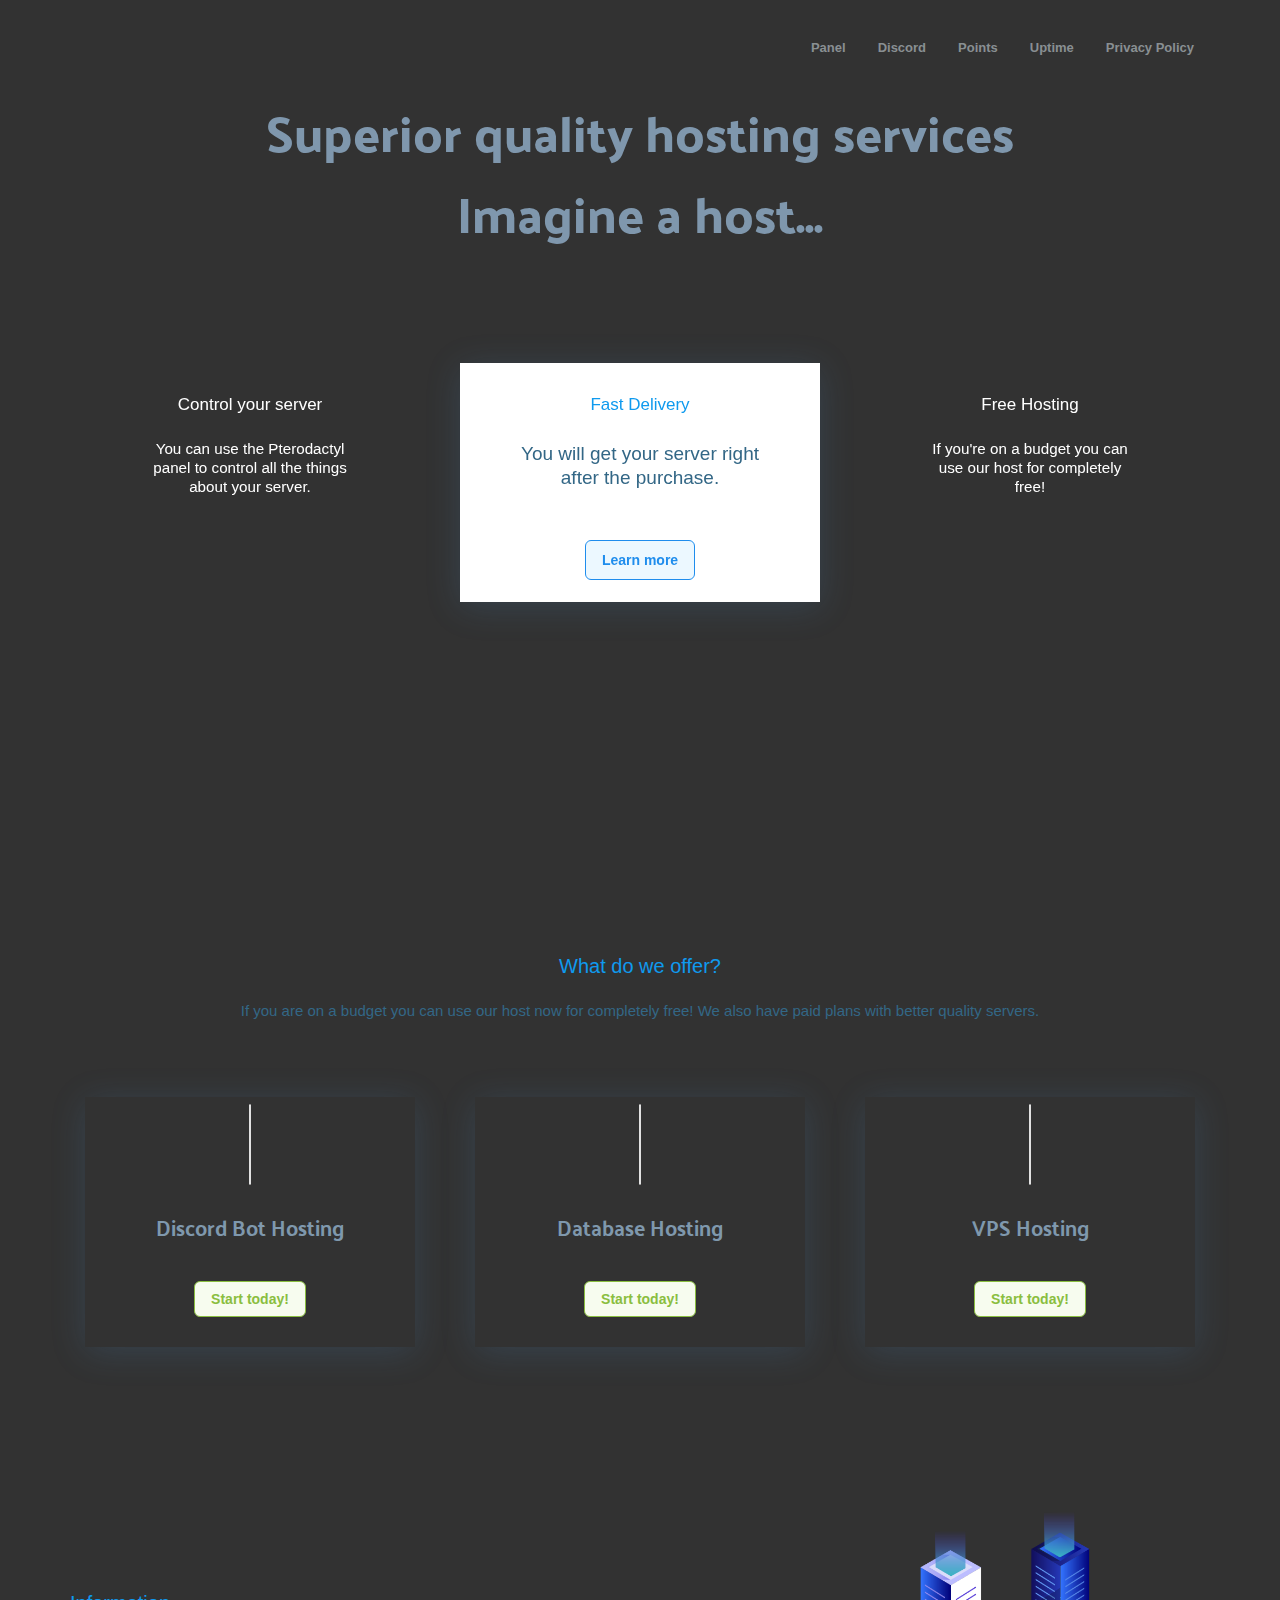
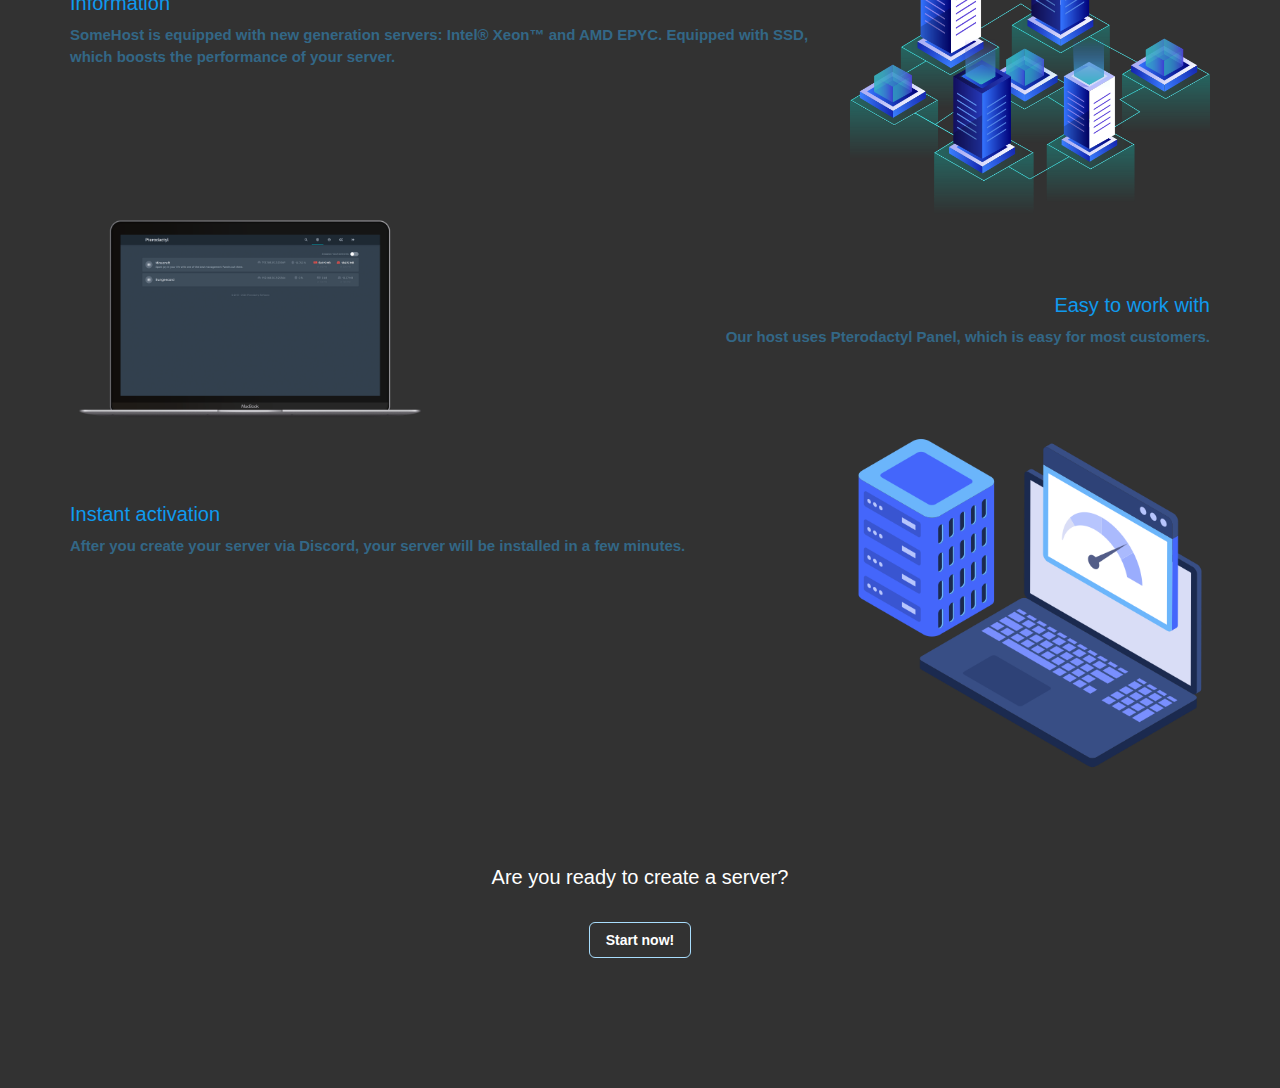
==== index.html @ 73f35dbb "Update index.html" ====
<!doctype html>
<html>
<head>
<meta charset="UTF-8">
<meta name="viewport" content="width=device-width, initial-scale=1,maximum-scale=1, user-scalable=no">


<head>
    <meta name="twitter:card" content="summary">
    <meta name="twitter:title" content="SomeHost">
    <meta name="twitter:description" content="Free and paid hosting">
    <meta name="twitter:site" content="https://somehost.xyz/">
    <meta name="theme-color" content="#f7c38e">
    <meta name="keywords" content="Development, javascript, python, host, hosting, free hosting, free host">
    <meta name="robots" content="index, nofollow">
    <meta name="language" content="EN">

    <script async src="https://arc.io/widget.min.js#3HrW3Nu3"></script>
    <link rel="shortcut icon" href="/images/logo.png">
</head>


<title>SomeHost.XYZ</title>
<link rel="stylesheet" type="text/css" href="css/bootstrap.min.css">
<link rel="stylesheet" type="text/css" href="css/font-awesome.min.css">
<link rel="stylesheet" type="text/css" href="css/style.css">
<meta property="og:type" content="Website"/>

<script src="https://code.jquery.com/jquery-1.11.2.min.js"></script>
<script src="js/bootstrap.min.js"></script>

<script src="js/bootstrap.min.js"></script>
<script>$(document).ready(function(){$("#myModal").modal('show');});</script>

</head>

<nav id="mainNav" class="navbar navbar-default navbar-full">
    <div class="container container-nav">
        <div class="navbar-header">
            <button aria-expanded="false" type="button" class="navbar-toggle collapsed" data-toggle="collapse" data-target="#bs">
                
                <span class="icon-bar"></span>
                <span class="icon-bar"></span>
            </button>
            <a class="navbar-brand page-scroll" href="index.html"><font color="#2B547E"></a></font>
        </div>
        <div style="height: 1px;" role="main" aria-expanded="false" class="navbar-collapse collapse" id="bs">
            <ul class="nav navbar-nav navbar-right">
                </li>
                <li><a href="https://panel.somehost.xyz/"target="_blank"><b>Panel</a></li></b>
                <li><a href="https://discord.com/invite/AMUXzVMdnu"target="_blank"><b>Discord</a> </li></b>
                <li><a href="https://points.somehost.xyz/"target="_blank"><b>Points</a></li></b>
                <li><a href="https://stats.uptimerobot.com/MW4OOS539g/"target="_blank"><b>Uptime</a></li></b>
                <li><a href="https://somehost.xyz/privacy-policy"target="_blank"><b>Privacy Policy</a></li></b>
            </ul>
        </div>
    </div>
</nav>
<div id="mainNav" class="container-fluid">
    <div class="container">
        <div class="row">
            <div class="col-md-12 text-center">
                <div class="big-title">Superior quality hosting services</div>
                <div class="big-title">Imagine a host...</div>
                <div></div>
                <div class="domain-search-holder">
                </div>
                <div class="animation">
                </div>
            </div>
        </div>
    </div>
</div>
<div id="features" class="container-fluid">
    <div class="container">
        <div class="row">
            <div class="col-md-12">
            </div>
        </div>
        <div class="row">
            <div class="col-md-4">
                <div class="feature-box">
                    <div class="box-bg"></div>
                    <div class="feature-icon"><i class="hsto hsto-cloud-computing"></i></div>
                    <div class="feature-title">Control your server</div>
                    <div class="feature-details">You can use the Pterodactyl panel to control all the things about your server.</div>
                    <div class="feature-button">
                        <a class="all-feature-button" href="#info">Learn more</a>
                    </div>
                </div>
            </div>
            <div class="col-md-4">
                <div class="feature-box active">
                    <div class="box-bg"></div>
                    <div class="feature-icon"><i class="hsto hsto-mouse"></i></div>
                    <div class="feature-title">Fast Delivery</div>
                    <div class="feature-details">You will get your server right after the purchase.</div>
                    <div class="feature-button">
                        <a class="all-feature-button" href="#info">Learn more</a>
                    </div>
                </div>
            </div>
            <div class="col-md-4">
                <div class="feature-box">
                    <div class="box-bg"></div>
                    <div class="feature-icon"><i class="hsto hsto-worldwide"></i></div>
                    <div class="feature-title">Free Hosting</div>
                    <div class="feature-details">If you're on a budget you can use our host for completely free!</div>
                    <div class="feature-button">
                        <a class="all-feature-button" href="#info">Learn more</a>
                    </div>
                </div>
            </div>
        </div>
    </div>
</div>
<div id="pricing" class="container-fluid">
    <div class="container">
        <div class="row">
            <div class="col-md-12">
                <div class="row-title">What do we offer?</div>
                <div class="row-subtitle">If you are on a budget you can use our host now for completely free! We also have paid plans with better quality servers.</div>
            </div>
        </div>
        <div class="row">
            <div class="col-sm-6 col-md-4">
                <div class="pricing-box green-after">
                    <div class="pricing-icon green-color"><i class="hsto hsto-technology"></i></div>
                    <div class="pricing-title">Discord Bot Hosting</div>
                    <div class="pricing-details">
                    </div>
                    <div class="pricing-amount">
                    </div>
                    <div class="pricing-button"><a href="https://discord.com/invite/AMUXzVMdnu" class="green-button">Start today!</a></div>
                </div>
            </div>
            <div class="col-sm-6 col-md-4">
                <div class="pricing-box pink-after">
                    <div class="pricing-icon pink-color"><i class="hsto hsto-cloud"></i></div>
                    <div class="pricing-title">Database Hosting</div>
                    <div class="pricing-details">
                    </div>
                    <div class="pricing-amount">
                    </div>
                    <div class="pricing-button"><a href="https://discord.com/invite/AMUXzVMdnu" class="green-button">Start today!</a></div>
                </div>
            </div>
            <div class="col-sm-12 col-md-4">
                <div class="pricing-box purple-after">
                    <div class="pricing-icon purple-color"><i class="hsto hsto-technology"></i></div>
                    <div class="pricing-title">VPS Hosting</div>
                    <div class="pricing-details">
                    </div>
                    <div class="pricing-amount">
                    </div>
                    <div class="pricing-button"><a href="https://billing.somehost.xyz/index.php?rp=/store/vps" class="green-button">Start today!</a></div>
                </div>
            </div>
        </div>
    </div>
</div>
<div id="info" class="container-fluid">
    <div class="container">
        <div class="row rtl-cols">
            <div class="col-sm-4 col-md-4 info-img-holder">
                <img class="info-img" src="images/server1.png" alt="info"/>
            </div>
            <div class="col-sm-8 col-md-8 info-text-holder">
                <b><h3>Information</h3>
                <p>SomeHost is equipped with new generation servers: Intel® Xeon™ and AMD EPYC. Equipped with SSD, which boosts the performance of your server.</p></b>
            </div>
        </div>
        <div class="row">
            <div class="col-sm-4 col-md-4 info-img-holder">
                <img class="info-img" src="images/pterodactyl.png" alt="info"/>
            </div>
            <div class="col-sm-8 col-md-8 info-text-holder text-right">
                <b><h3>Easy to work with</h3>
                <p>Our host uses Pterodactyl Panel, which is easy for most customers.</p></b>
            </div>
        </div>
        <div class="row rtl-cols">
            <div class="col-sm-4 col-md-4 info-img-holder">
                <img class="info-img" src="images/server2.png" alt="info"/>
            </div>
            <div class="col-sm-8 col-md-8 info-text-holder">
                <b><h3>Instant activation</h3>
                <p>After you create your server via Discord, your server will be installed in a few minutes.</p></b>
            </div>
        </div>
</div><br>

<div id="more-info" class="container-fluid">
    <div class="container">
        <div class="row">
            <div class="col-md-12">
                <div class="row-title">Are you ready to create a server?</div>
            </div>
        </div>
        <div class="row">
            <div class="col-md-12">
                <a href="https://discord.com/invite/AMUXzVMdnu" class="get-started-button">Start now!</a>
            </div>
        </div>
    </div>
</div>
<script src="js/jquery.min.js"></script>
<script src="js/jquery-migrate.min.js"></script>
<script src="js/bootstrap.min.js"></script>
<script src="js/createjs.min.js"></script>
<script src="js/handanimation.js"></script>
<script src="js/animation-start.js"></script>
<script src="js/main.js"></script>
</body>
</html>
---- css/style.css ----
/*------------------------------------------------------------------
 * Theme Name: Hostio Responsive Template
 * Theme URI: http://www.brandio.io/envato/hostio
 * Author: Brandio
 * Author URI: http://www.brandio.io/
 * Description: A Bootstrap Responsive HTML5 Template
 * Version: 1.0
 * Licensed under MIT (https://github.com/twbs/bootstrap/blob/master/LICENSE)
 * Bootstrap v3.3.6 (http://getbootstrap.com)
 * Copyright 2016 Brandio.
 -------------------------------------------------------------------*/

/*------------------------------------------------------------------
[Table of contents]

1. General Styles.
2. Header Section Styles.
3. Top Content Section Styles.
4. Features Section Styles.
5. Pricing Section Styles.
6. Info Section Styles.
7. More Info Section Styles.
8. More Features Section Styles.
9. Testimonials Section Styles.
10. Get Started Section Styles.
11. Footer Section Styles.
12. Inner Pages Styles.
13. Responsive Styles.
-------------------------------------------------------------------*/

@charset "UTF-8";
@import 'https://fonts.googleapis.com/css?family=Palanquin+Dark:400,500';
@import url("../fonts/montserrat/font.css");
@import url("../fonts/hostio.css");

/*------------------------------------------------------------------
	1. General Styles
-------------------------------------------------------------------*/
*,body{
    transition: all 0.3s ease 0.0s;
    font-family: 'Montserrat-Regular', sans-serif;
    -webkit-font-smoothing: antialiased;
    text-rendering: optimizeLegibility;
    -moz-osx-font-smoothing: grayscale;
}
.rtl-cols div[class^="col-"] {
    float: right;
}
.blue-button{
    padding: 9px 16px;
    font-size: 14px;
    font-weight: bold;
    text-decoration:none;
    border-radius: 6px;
    background-color: #000000;
    color: #1f8ded;
    border:1px solid #1f8ded;
}
.blue-button:hover,.blue-button:focus{
    color: #ffffff;
    background-color: #1f8ded;
    text-decoration:none;
}
.green-button{
    padding: 7px 16px;
    font-size: 14px;
    font-weight: bold;
    text-decoration:none;
    border-radius: 6px;
    background-color: #f7fcef;
    color: #8abe40;
    border:1px solid #8abe40;
    display: inline-block;
}
.green-button:hover,.green-button:focus{
    color: #ffffff;
    background-color: #8abe40;
    text-decoration:none;
}
.pink-button{
    padding: 7px 16px;
    font-size: 14px;
    font-weight: bold;
    text-decoration:none;
    border-radius: 6px;
    background-color: #fcf1fc;
    color: #e875c6;
    border:1px solid #e875c6;
    display: inline-block;
}
.pink-button:hover,.pink-button:focus{
    color: #ffffff;
    background-color: #e875c6;
    text-decoration:none;
}
.purple-button{
    padding: 7px 16px;
    font-size: 14px;
    font-weight: bold;
    text-decoration:none;
    border-radius: 6px;
    background-color: #f5ecff;
    color: #7774e7;
    border:1px solid #7774e7;
    display: inline-block;
}
.purple-button:hover,.purple-button:focus{
    color: #ffffff;
    background-color: #7774e7;
    text-decoration:none;
}
.blue-color{
    color: #1f8ded;
}
.green-color{
    color: #9ce337;
}
.pink-color{
    color: #e875c6;
}
.purple-color{
    color: #7774e7;
}
.blue-border{
    border-color: #1f8ded;
}
.green-border{
    border-color: #9ce337;
}
.pink-border{
    border-color: #e875c6;
}
.purple-border{
    border-color: #7774e7;
}
.blue-bg{
    background-color: #1f8ded;
}
.green-bg{
    background-color: #9ce337;
}
.pink-bg{
    background-color: #e875c6;
}
.purple-bg{
    background-color: #7774e7;
}

/* centered columns styles */
.row-centered {
    text-align:center;
}
.col-centered {
    display:inline-block;
    float:none;
    /* reset the text-align */
    text-align:left;
    /* inline-block space fix */
    margin-right:-4px;
}
/*------------------------------------------------------------------
	2. Header Section Styles
-------------------------------------------------------------------*/
.logo{
    width: 98px;
    margin-top: 12px
}
#mainNav{
    background-color: #323232;
}
.navbar{
    border: 0;
    border-radius: 0;
    margin-bottom: 0;
}

.navbar-default .navbar-nav>li>a {
    color: #898f92;
    font-size: 13px;
    font-family: 'Montserrat-Regular', sans-serif;
    position: relative;
    padding: 38px 16px;
}

.navbar-default .navbar-nav>li>a:hover,.navbar-default .navbar-nav>li>a:focus {
    color: #1f8ded;
}
.navbar-default .navbar-nav > .active > a, .navbar-default .navbar-nav > .active > a:focus, .navbar-default .navbar-nav > .active > a:hover{
    color: #1f8ded;
    background-color: transparent;
}
.navbar-default .navbar-nav>li>a.chat-button{
    padding: 6px 12px;
    background-color: 323232;
    border-radius: 6px;
    color: #1f8ded;
    opacity: 1;
    margin-top: 31px;
    margin-bottom: 13px;
    margin-left: 15px;
    border:1px solid #1f8ded;
    font-weight: bold;
}

.navbar-default .navbar-nav>li>a.chat-button:hover,.navbar-default .navbar-nav>li>a.chat-button:focus{
    color: #323232;
    background-color: #1f8ded;
}
@media (min-width: 768px){
    .navbar-nav>li>a {
        padding-top: 20px;
        padding-bottom: 20px;
    }
}

.navbar-brand {
    height: 90px;
    padding: 20px 15px;
}

.navbar-default .navbar-toggle{
    border: 0px;
}

.navbar-default .navbar-toggle .icon-bar{
    background-color: #1f8ded;
}

.navbar-default .navbar-toggle:focus, .navbar-default .navbar-toggle:hover{
    background-color: transparent;
    opacity: 0.7;
}

.navbar-toggle{
    margin-top: 17px;
}

.navbar-right .dropdown-menu {
    left: 0;
    right: auto;
}

.dropdown {
    position: relative;
    display: inline-block;
}

.dropdown-menu {
    display: none;
    position: absolute;
    background-color: #ffffff;
    min-width: 160px;
    box-shadow: 0px 0px 7px 0px rgba(0,0,0,0.13);
    border: 0;
    top: 70px;
    padding-top: 10px;
    padding-bottom: 10px;
}
.dropdown-menu > li > a{
    color: #898f92;
    font-family: 'Montserrat-Light', sans-serif;
    font-size: 12px;
    text-decoration: none;
    display: block;
    padding-top: 5px;
    padding-bottom: 5px;
}
.dropdown-menu > li > a:focus, .dropdown-menu > li > a:hover{
    color: #5bacdc;
    background-color: #f9fdff;
}
.dropdown:hover .dropdown-menu {
    display: block;
}
/*------------------------------------------------------------------
	3. Top Content Section Styles
-------------------------------------------------------------------*/
#top-content{
    padding-top: 115px;
    background-image: url('../images/top-bg.png');
    background-repeat: repeat;
    background-size: 15px 15px;
}
.big-title{
    font-family: 'Palanquin Dark', sans-serif;
    font-weight: 500;
    font-size: 50px;
    color: #7f97ad;
    margin-bottom: 10px;
}
.sub-title {
    font-size: 18px;
    color: #8094a1;
    font-family: 'Montserrat-Light', sans-serif;
}
.domain-search-holder{
    margin-top: 30px;
}
.domain-search-holder input[type="text"]{
    border-radius: 0;
    border-top-left-radius: 8px;
    border-bottom-left-radius: 8px;
    border: 1px solid #c9dff3;
    padding: 20px 25px;
    font-size: 15px;
    min-width: 300px;
    outline: 0;
}
.domain-search-holder input[type="submit"]{
    border: 0;
    border-radius: 0;
    border-top-right-radius: 8px;
    border-bottom-right-radius: 8px;
    border: 1px solid #1f8ded;
    padding: 20px 25px;
    color: #ffffff;
    background-color: #1f8ded;
    font-size: 15px;
    font-family: 'Montserrat-Bold', sans-serif;
    margin-left: -4px;
    outline: 0;
}
.domain-search-holder input[type="submit"]:hover,.domain-search-holder input[type="submit"]:focus{
    background-color: #0e76d0;
}
.text-search-holder{
    margin-top: 30px;
}
.text-search-holder input[type="text"]{
    border-radius: 0;
    border-top-left-radius: 8px;
    border-bottom-left-radius: 8px;
    border: 1px solid #c9dff3;
    padding: 20px 25px;
    font-size: 15px;
    min-width: 300px;
    outline: 0;
}
.text-search-holder input[type="submit"]{
    border: 0;
    border-radius: 0;
    border-top-right-radius: 8px;
    border-bottom-right-radius: 8px;
    border: 1px solid #1f8ded;
    padding: 20px 25px;
    color: #ffffff;
    background-color: #1f8ded;
    font-size: 15px;
    font-family: 'Montserrat-Bold', sans-serif;
    margin-left: -4px;
    outline: 0;
}
.domain-search-holder input[type="submit"]:hover,.domain-search-holder input[type="submit"]:focus{
    background-color: #0e76d0;
}
.animation{
    position: relative;
    display: inline-block;
    margin-top: 18px;
}
.animation img{
    max-width: 609px;
    width: 100%;
}
.animation ul.icons-list{
    list-style: none;
    padding: 0;
    margin: 0;
    position: absolute;
    top: 0;
    left: 0;
    width: 100%;
    height: 100%;
}
.animation ul.icons-list li{
    position: absolute;
    -webkit-transform: scale(0);
    -moz-transform: scale(0);
    transform: scale(0);
    
    -webkit-animation: zoomin 1.5s cubic-bezier(1, .02, 0, .99) forwards;
    -moz-animation: zoomin 1.5s cubic-bezier(1, .02, 0, .99) forwards;
    animation: zoomin 1.5s cubic-bezier(1, .02, 0, .99) forwards;
}
.animation ul.icons-list li a{
    display: inline-block;
    width: 55px;
    height: 55px;
    background-color: #ffffff;
    border-radius: 200px;
    padding-top: 16px;
}
.animation ul.icons-list li a .fa{
    font-size: 20px;
    color: #1f8ded;
}
.animation ul.icons-list li:nth-child(1){
    left: 0;
    top: 17%;
    -webkit-animation-delay: 1s;
    -moz-animation-delay: 1s;
    animation-delay: 1s;
}
.animation ul.icons-list li:nth-child(2){
    left: 10%;
    top: 42%;
    -webkit-animation-delay: 1.2s;
    -moz-animation-delay: 1.2s;
    animation-delay: 1.2s;
}
.animation ul.icons-list li:nth-child(3){
    left: 23%;
    top: 52%;
    -webkit-animation-delay: 1.4s;
    -moz-animation-delay: 1.4s;
    animation-delay: 1.4s;
}
.animation ul.icons-list li:nth-child(4){
    right: 23%;
    top: 52%;
    -webkit-animation-delay: 1.6s;
    -moz-animation-delay: 1.6s;
    animation-delay: 1.6s;
}
.animation ul.icons-list li:nth-child(5){
    right: 10%;
    top: 42%;
    -webkit-animation-delay: 1.8s;
    -moz-animation-delay: 1.8s;
    animation-delay: 1.8s;
}
.animation ul.icons-list li:nth-child(6){
    right: 0;
    top: 17%;
    -webkit-animation-delay: 2s;
    -moz-animation-delay: 2s;
    animation-delay: 2s;
}
@keyframes zoomin{
    0% {
        -webkit-transform: scale(0) translateY(60px);
        -moz-transform: scale(0) translateY(60px);
        transform: scale(0) translateY(60px);
    }
    100% {
        -webkit-transform: scale(1) translateY(0px);
        -moz-transform: scale(1) translateY(0px);
        transform: scale(1) translateY(0px);
    }
}
.animation ul.icons-list li a:hover{
    background-color: #1f8ded;
}
.animation ul.icons-list li a:hover .fa{
    color: #ffffff;
}
.animation #hand-animation{
    position: absolute;
    bottom: 0;
    left: 50%;
    margin-left: -79px;
    margin-left: -13%;
    width: 26% !important;
    height: inherit !important;
}
/*------------------------------------------------------------------
	4. Features Section Styles
-------------------------------------------------------------------*/
#features{
    background-color: #323232;
    padding-top: 60px;
    padding-bottom: 0px;
    text-align: center;
    max-height: 500px;
    min-height: 500px;
}
#features .row-title{
    color: #ffffff;
    font-size: 20px;
    font-family: 'Montserrat-SemiBold', sans-serif;
    margin-bottom: 20px
}
#features .row-subtitle{
    color: #323232;
    font-size: 15px;
    opacity: 0.9;
    margin-bottom: 60px;
}
.feature-box{
    padding: 30px 50px 0px 50px;
    perspective: 800px;
}

.feature-box .feature-icon{
    font-size: 60px;
    color: #ffffff;
    position: relative;
    z-index: 2;
}
.feature-box .feature-title{
    font-size: 17px;
    font-family: 'Montserrat-SemiBold', sans-serif;
    color: #ffffff;
    margin-bottom: 15px;
    position: relative;
    z-index: 2;
}
.feature-box .feature-details{
    font-size: 19px;
    line-height: 24px;
    color: #ffffff;
    position: relative;
    margin-bottom: 20px;
    z-index: 2;
    -webkit-transform: scale(0.8);
    -moz-transform: scale(0.8);
    transform: scale(0.8);
}
.feature-box .feature-button{
    position: relative;
    margin-bottom: 0px;
    overflow: hidden;
    height: 50px;
    z-index: 2;
    padding-top: 10px;
    opacity: 0;
}
.feature-box .feature-button a{
    padding: 9px 16px;
    background-color: #ecf8ff;
    border-radius: 6px;
    color: #1f8ded;
    opacity: 1;
    border:1px solid #1f8ded;
    font-weight: bold;
    text-decoration:none;
    display: inline-block;
}
.feature-box .feature-button a:hover,.feature-box .feature-button a:focus{
    color: #ffffff;
    background-color: #1f8ded;
}
.feature-box .box-bg{
    position: absolute;
    width: 100%;
    height: 110%;
    left: 0;
    top: 0;
    background-color: #ffffff;
    -webkit-box-shadow: 0px 5px 33px 0px rgba(82, 156, 219,0.17); 
    -moz-box-shadow: 0px 5px 33px 0px rgba(82, 156, 219,0.17); 
    box-shadow: 0px 5px 33px 0px rgba(82, 156, 219,0.17);
    z-index: 1;
    opacity: 0;
    transform: scale(0.9) rotateX(30deg);
}
.feature-box.active .box-bg{
    opacity: 1;
    transform: scale(1);
}
.feature-box.active .feature-icon .hsto{
    font-size: 60px;
    color: #0f9aee;
}
.feature-box.active .feature-icon .fa{
    font-size: 60px;
    color: #0f9aee;
}
.feature-box.active .feature-title {
    font-size: 17px;
    font-family: 'Montserrat-SemiBold', sans-serif;
    color: #0f9aee;
    margin-bottom: 25px;
}
.feature-box.active .feature-details{
    font-family: 'Montserrat-Light', sans-serif;
    font-size: 19px;
    color: #336786;
    margin-bottom: 40px;
    -webkit-transform: scale(1);
    -moz-transform: scale(1);
    transform: scale(1);
}
.feature-box.active .feature-button{
    height: 50px;
    opacity: 1;
}
/*------------------------------------------------------------------
	5. Pricing Section Styles
-------------------------------------------------------------------*/
#pricing{
    text-align: center;
    background-color: #323232;
    padding-top: 150px;
    padding-bottom: 80px;
}
#pricing .row-title {
    color: #0f9aee;
    font-size: 20px;
    font-family: 'Montserrat-SemiBold', sans-serif;
    margin-bottom: 20px;
}
#pricing .row-subtitle {
    color: #336786;
    font-size: 15px;
    margin-bottom: 60px;
    font-family: 'Montserrat-Light', sans-serif;
}
.pricing-box{
    padding: 30px;
    -webkit-box-shadow: 0px 5px 33px 0px rgba(82, 156, 219,0.17); 
    -moz-box-shadow: 0px 5px 33px 0px rgba(82, 156, 219,0.17); 
    box-shadow: 0px 5px 33px 0px rgba(82, 156, 219,0.17);
    margin: 15px;
    position: relative;
    text-align: center;
}
.pricing-box:hover{
    -webkit-transform: scale(1.05);
    -moz-transform: scale(1.05);
    transform: scale(1.05);
}
.pricing-box:after{
    content: "";
    position: absolute;
    width: 100%;
    height: 4px;
    left: 0;
    bottom: 0;
    -webkit-transform-origin: center;
    -moz-transform-origin: center;
    transform-origin: center;
    -webkit-transform: scale(0,1);
    -moz-transform: scale(0,1);
    transform: scale(0,1);
    transition: all 0.3s ease 0.0s;
}
.pricing-box:hover:after{
    -webkit-transform: scale(1,1);
    -moz-transform: scale(1,1);
    transform: scale(1,1);
    transition: all 0.3s ease 0.0s;
}
.pricing-box.green-after:after{
    background-color: #9ce337;
}
.pricing-box.pink-after:after{
    background-color: #e875c6;
}
.pricing-box.purple-after:after{
    background-color: #7774e7;
}

.pricing-box .pricing-icon{
    margin-bottom: 20px;
}
.pricing-box .pricing-icon .hsto,
.pricing-box .pricing-icon .fa{
    font-size: 45px;
    border: 1px solid #e1e1e1;
    width: 100px;
    height: 100px;
    border-radius: 50px;
    padding-top: 28px;
}
.pricing-box .pricing-title{
    font-family: 'Palanquin Dark', sans-serif;
    font-weight: 400;
    font-size: 21px;
    color: #7f98ad;
    margin-bottom: 10px;
}
.pricing-box .pricing-details{
    margin-bottom: 30px;
}
.pricing-box .pricing-details ul{
    list-style: none;
    padding: 0;
    margin: 0;
}
.pricing-box .pricing-details ul li{
    font-family: 'Montserrat-Light', sans-serif;
    font-size: 15px;
    color: #889eab;
}
.pricing-box .pricing-amount{
    font-family: 'Montserrat-Light', sans-serif;
    font-size: 15px;
    color: #889eab;
    margin-bottom: 40px;
}
.pricing-box .pricing-amount .price{
    font-family: 'Montserrat-Bold', sans-serif;
    font-weight: bold;
    font-size: 21px;
    color: #7f98ad;
}

.pricing-box.best-seller:before{
    position: absolute;
    content: "";
    background-color: #ecc115;
    width: 8px;
    height: 26px;
    z-index: 999;
    top: 19px;
    right: -8px;
    -webkit-transform: skewY(10deg);
    -moz-transform: skewY(10deg);
    transform: skewY(10deg);
}
.pricing-box.best-seller .pricing-icon:after{
    position: absolute;
    content: "";
    background-color: #ffcc00;
    width: 78px;
    height: 26px;
    z-index: 1000;
    right: 0;
    top: 20px;
    -webkit-transform: skewX(30deg);
    -moz-transform: skewX(30deg);
    transform: skewX(30deg);
}
.pricing-box.best-seller .pricing-icon:before{
    position: absolute;
    content: "";
    background-color: #ffcc00;
    width: 78px;
    height: 26px;
    z-index: 1000;
    right: 0;
    top: 20px;
    -webkit-transform: skewX(-30deg);
    -moz-transform: skewX(-30deg);
    transform: skewX(-30deg);
}
.pricing-box.best-seller .pricing-title:before{
    position: absolute;
    content: "";
    background-color: #ffcc00;
    width: 30px;
    height: 26px;
    z-index: 1000;
    right: -8px;
    top: 20px;
}
.pricing-box.best-seller .pricing-title:after{
    position: absolute;
    content: "Best Seller";
    color: #ffffff;
    z-index: 1001;
    top: 24px;
    right: 3px;
    font-size: 12px;
    font-family: 'Montserrat-Bold', sans-serif;
}
/*------------------------------------------------------------------
	6. Info Section Styles
-------------------------------------------------------------------*/
#info{
    background-color: #323232;
    padding-top: 70px;
    padding-bottom: 70px;
}
#info h3 {
    color: #0f9aee;
    font-size: 20px;
    font-family: 'Montserrat-SemiBold', sans-serif;
    margin-top: 80px;
}
#info p {
    color: #336786;
    font-size: 15px;
    font-family: 'Montserrat-Light', sans-serif;
}
#info .info-img{
    width: 100%;
    max-width: 372px;
}
/*------------------------------------------------------------------
	7. More Info Section Styles
-------------------------------------------------------------------*/
#more-info{
    background-color: #323232;
    text-align: center;
    padding-top: 60px;
    padding-bottom: 60px;
    background-image: url("../images/blue-bg.png");
    background-size: 126px 21px;
}
#more-info .row-title {
    color: #ffffff;
    font-size: 20px;
    font-family: 'Montserrat-SemiBold', sans-serif;
    margin-bottom: 30px;
}
#more-info .row-subtitle {
    color: #dbeef9;
    font-size: 16px;
    margin-bottom: 45px;
    font-family: 'Montserrat-Light', sans-serif;
}

#more-info .get-started-button{
    padding: 7px 16px;
    font-size: 14px;
    font-weight: bold;
    text-decoration:none;
    border-radius: 6px;
    color: #ffffff;
    border:1px solid #a8ddfd;
    display: inline-block;
    background-color: transparent;
}
#more-info .get-started-button:hover,#more-info .get-started-button:focus{
    color: #0f91dd;
    background-color: #ffffff;
    text-decoration:none;
}

/*------------------------------------------------------------------
	8. More Features Section Styles
-------------------------------------------------------------------*/
#more-features{
    background-color: #465762;
    padding-top: 60px;
    padding-bottom: 60px;
    text-align: center;
}
#more-features .row-title {
    color: #ffffff;
    font-size: 20px;
    font-family: 'Montserrat-SemiBold', sans-serif;
    margin-bottom: 20px;
}
#more-features .row-subtitle {
    color: #ffffff;
    font-size: 15px;
    margin-bottom: 60px;
    font-family: 'Montserrat-Light', sans-serif;
}
#more-features .mfeature-box{
    
}
#more-features .mfeature-box .mfeature-icon{
    margin-bottom: 10px;
    position: relative;
}
#more-features .mfeature-box .mfeature-icon .hsto {
    color: #ffffff;
    font-size: 70px;
}
#more-features .mfeature-box .mfeature-icon .fa{
    color: #ffffff;
    font-size:50px;
}
#more-features .mfeature-box .mfeature-icon .icon-bg{
    position: absolute;
    left:0;
    top:0;
    width: 100%;
    height: 100%;
    padding-top: 15px;
}
#more-features .mfeature-box .mfeature-icon .icon-bg img{
    width: 162px;
    opacity: 0.04;
}
#more-features .mfeature-box .mfeature-title {
    font-family: 'Montserrat-SemiBold', sans-serif;
    font-size: 17px;
    color: #ffffff;
    margin-bottom: 10px;
}
#more-features .mfeature-box .mfeature-details {
    font-size: 15px;
    color: #ffffff;
    opacity: 0.8;
    font-family: 'Montserrat-Light', sans-serif;
}
/*------------------------------------------------------------------
	9. Testimonials Section Styles
-------------------------------------------------------------------*/
#testimonials{
    background-color: #f5f8fa;
    padding-top: 60px;
    padding-bottom: 60px;
    text-align: center;
}
#testimonials .row-title {
    color: #0f9aee;
    font-size: 20px;
    font-family: 'Montserrat-SemiBold', sans-serif;
    margin-bottom: 20px;
}
#testimonials .row-subtitle{
    color: #336786;
    font-size: 15px;
    margin-bottom: 60px;
    font-family: 'Montserrat-Light', sans-serif;
}
#testimonials div[class^="col-"]{
    display:inline-block;
    float:none;
    /* reset the text-align */
    text-align:center;
    /* inline-block space fix */
    margin-right:-4px;
}
.testimonial-box{
    -webkit-box-shadow: 0px 5px 33px 0px rgba(82, 156, 219,0.17); 
    -moz-box-shadow: 0px 5px 33px 0px rgba(82, 156, 219,0.17); 
    box-shadow: 0px 5px 33px 0px rgba(82, 156, 219,0.17);
    padding: 30px;
    margin-top: 80px;
    position: relative;
    background-color: #ffffff;
}
.testimonial-box:hover{
    transform: scale(1.05);
}
.testimonial-box .testimonial-image{
    position: absolute;
    width: 100%;
    left: 0;
    top: -55px;
}
.testimonial-box .testimonial-image img{
    width: 86px;
    border-radius: 100px;
}
.testimonial-box .testimonial-title{
    font-size: 15px; 
    color: #283e4f;
    margin-top: 20px;
    margin-bottom: 8px;
}
.testimonial-box .testimonial-details {
    color: #616b71;
    font-size: 15px;
    font-family: 'Montserrat-Light', sans-serif;
    margin-bottom: 30px;
}
.testimonial-box .testimonial-info{
    color: #616b71;
    font-size: 12px;
    font-family: 'Montserrat-Light', sans-serif;
}
.testimonial-box .testimonial-info .name{
    font-weight: bold;
    color: #0f9aee;
}
/*------------------------------------------------------------------
	10. Get Started Section Styles
-------------------------------------------------------------------*/
#get-started{
    background-color: #e9f2f6;
    padding-top: 60px;
    padding-bottom: 60px;
    text-align: center;
}
#get-started .text{
    display: inline-block;
    color: #4d7384;
    font-size: 22px;
    margin-right: 20px;
}
#get-started .gstart{
    padding: 10px 20px;
    font-size: 15px;
    font-weight: bold;
    text-decoration:none;
    border-radius: 6px;
    background-color: #1f8ded;
    color: #ffffff;
}
#get-started .gstart:hover,#get-started .gstart:focus{
    color: #ffffff;
    background-color: #1274c9;
    text-decoration:none;
}
/*------------------------------------------------------------------
	11. Footer Section Styles
-------------------------------------------------------------------*/
#footer{
    background-color: #ffffff;
    padding-top: 60px;
    padding-bottom: 80px;
}
#footer .logo-mini{
    width: 24px;
}
#footer h4 {
    font-size: 14px;
    color: #798093;
    margin: 0;
    margin-bottom: 10px;
    font-family: 'Montserrat-SemiBold', sans-serif;
    font-weight: 400;
}
#footer ul.footer-menu{
    list-style: none;
    padding: 0;
    margin: 0;
}
#footer ul.footer-menu li a{
    color: #8dadc1;
    font-size: 13px;
}
#footer ul.footer-menu li a:hover,
#footer ul.footer-menu li a:focus,
#footer ul.footer-menu li.active a{
    color: #0f9aee;
    text-decoration: none;
}
#footer p{
    color: #8dadc1;
    font-family: 'Montserrat-Light', sans-serif;
    font-size: 13px;
}
#footer .phone{
    color: #0f9aee;
    font-family: 'Montserrat-Bold', sans-serif;
    font-size: 14px;
    margin-bottom: 10px;
}
#footer .phone .fa{
    color: #999da9;
    font-size: 22px;
    width: 20px;
    margin-right: 7px;
    text-align: center;
    vertical-align: middle;
}
#footer .email{
    color: #0f9aee;
    font-family: 'Montserrat-Light', sans-serif;
    font-size: 14px;
    margin-bottom: 13px;
}
#footer .email .fa{
    color: #999da9;
    font-size: 17px;
    width: 20px;
    margin-right: 7px;
    text-align: center;
    vertical-align: middle;
}
#footer .address{
    margin-bottom: 30px;
}
#footer .address div{
    display: inline-block;
    color: #7a8093;
    font-family: 'Montserrat-Light', sans-serif;
    font-size: 14px;
}
#footer .address .fa{
    color: #999da9;
    font-size: 25px;
    width: 20px;
    margin-right: 7px;
    text-align: center;
    vertical-align: top;
}
#footer .social{
    margin-left: 30px;
}
#footer .social a{
    display: inline-block;
    margin-right: 6px;
}
#footer .social a .fa{
    color: #ffffff;
    background-color: #7a8093;
    width: 25px;
    height: 25px;
    font-size: 16px;
    border-radius: 50px;
    text-align: center;
    padding-top: 4px;
}
#footer .social a:hover .fa-twitter,#footer .social a:focus .fa-twitter{
    background-color: #55acee;
}
#footer .social a:hover .fa-facebook,#footer .social a:focus .fa-facebook{
    background-color: #3b5998;
}
#footer .social a:hover .fa-instagram,#footer .social a:focus .fa-instagram{
    background-color: #000000;
    /*
    background: #bc1888; 
    background: -moz-linear-gradient(45deg, #f09433 0%, #e6683c 25%, #dc2743 50%, #cc2366 75%, #bc1888 100%); 
    background: -webkit-linear-gradient(45deg, #f09433 0%,#e6683c 25%,#dc2743 50%,#cc2366 75%,#bc1888 100%); 
    background: linear-gradient(45deg, #f09433 0%,#e6683c 25%,#dc2743 50%,#cc2366 75%,#bc1888 100%); 
    filter: progid:DXImageTransform.Microsoft.gradient( startColorstr='#f09433', endColorstr='#bc1888',GradientType=1 );
    */
}

/*------------------------------------------------------------------
	12. Inner Pages Styles
-------------------------------------------------------------------*/
#top-content.inner-page{
    padding-top: 70px;
    padding-bottom: 70px;
}
.page-title{
    font-family: 'Montserrat-Light', sans-serif;
    font-size: 25px;
    color: #3c99ef;
    margin-top: 0px;
    margin-bottom: 13px;
}
.page-subtitle{
    font-size: 15px;
    color: #336786;
}
.page-subtitle a{
    color: #1f8ded;
    text-decoration: none;
    font-family: 'Montserrat-Bold', sans-serif;
}
.page-subtitle a:hover{
    color: #1b6fb9;
}
#brief{
    padding-top: 100px;
    padding-bottom: 100px;
    background-color: #1f8ded;
    text-align: center;
}
#brief .row-title{
    font-family: 'Montserrat-SemiBold', sans-serif;
    font-size: 20px;
    color: #7f98ad;
    margin-bottom: 25px;
}
#brief p{
    font-family: 'Montserrat-Light', sans-serif;
    font-size: 20px;
    color: #fff;
    padding: 5px 100px;
}
#message{
    padding-top: 80px;
    padding-bottom: 80px;
    background-color: #ffffff;
    text-align: center;
}
#message h3{
    font-family: 'Montserrat-SemiBold', sans-serif;
    font-size: 20px;
    color: #0a5b8c;
    margin-bottom: 40px;
}
#message p{
    font-family: 'Montserrat-Light', sans-serif;
    font-size: 15px;
    color: #336786;
    padding-left: 10px;
    padding-right: 10px;
}
#story{
    background-color: #1f8ded;
}
#story .img-col{
    padding-left: 0;
    padding-right: 0;
}
#story .img-col .image-holder{
    background-image: url("../images/working.jpg");
    background-position: center;
    background-size: cover;
    transition: none;
}
#story .txt-col{
    padding: 60px 7% 60px 40px;
}
#story h3{
    font-family: 'Montserrat-SemiBold', sans-serif;
    font-size: 20px;
    color: #ffffff;
    margin-bottom: 30px;
}
#story p{
    font-size: 15px;
    color: #bde0ff;
}

#services{
    background-color: #3a4c5c;
    padding-top: 60px;
    padding-bottom: 60px;
    text-align: center;
}
#services .row-title{
    color: #ffffff;
    font-size: 20px;
    font-family: 'Montserrat-SemiBold', sans-serif;
    margin-bottom: 20px
}
#services .row-subtitle{
    color: #fff;
    font-family: 'Montserrat-Light', sans-serif;
    font-size: 15px;
    margin-bottom: 60px;
}
#services .service-box{
    margin-bottom: 50px;
}
#services .service-box .service-icon{
    margin-bottom: 10px;
    position: relative;
}
#services .service-box .service-icon .hsto{
    color: #ffffff;
    font-size:60px;
}
#services .service-box .service-icon .icon-bg{
    position: absolute;
    left:0;
    top:0;
    width: 100%;
    height: 100%;
    padding-top: 15px;
}
#services .service-box .service-icon .icon-bg img{
    width: 162px;
    opacity: 0.04;
}
#services .service-box .service-title{
    font-family: 'Montserrat-SemiBold', sans-serif;
    font-size: 17px;
    color: #ffffff;
    margin-bottom: 10px;
}
#services .more-details-button{
    margin-top: 10px;
    padding: 7px 16px;
    font-size: 15px;
    font-family: 'Montserrat-SemiBold', sans-serif;
    text-decoration:none;
    border-radius: 6px;
    color: #d6e0ea;
    border:1px solid #5e6e7d;
    display: inline-block;
    background-color: transparent;
}
#services .more-details-button:hover,#services .more-details-button:focus{
    color: #ffffff;
    background-color: #5e6e7d;
    text-decoration:none;
}

#team{
    background-color: #f2f2f2;
    padding-top: 120px;
    padding-bottom: 120px;
    position: relative;
    text-align: center;
}
#team .image-bg{
    position: absolute;
    left: 0;
    top: 0;
    width: 100%;
    height: 100%;
    background-image: url("../images/image_bg.jpg");
    background-size: cover;
    background-position: center;
    opacity: 0.05;
}
#team .row-title{
    color: #0f9aee;
    font-size: 20px;
    font-family: 'Montserrat-SemiBold', sans-serif;
}
#team h3{
    font-family: 'Montserrat-SemiBold', sans-serif;
    font-size: 17px;
    color: #184a6a;
    margin-bottom: 20px;
}
#team p{
    font-size: 15px;
    color: #5a666d;
    margin-bottom: 20px;
}
#team .get-started-button{
    margin-top: 10px;
    padding: 7px 16px;
    font-size: 14px;
    font-family: 'Montserrat-SemiBold', sans-serif;
    text-decoration:none;
    border-radius: 6px;
    color: #1f8ded;
    border:1px solid #1f8ded;
    display: inline-block;
    background-color: #ffffff;
}
#team .get-started-button:hover,#team .get-started-button:focus{
    color: #ffffff;
    background-color: #1f8ded;
    text-decoration:none;
}
#pricing p{
    font-family: 'Montserrat-Light', sans-serif;
    font-size: 20px;
    color: #1f8ded;
    margin-bottom: 60px;
    padding-left: 30px;
    padding-right: 30px;
}
#sub-pricing{
    position: relative;
    padding-top: 80px;
    padding-bottom: 30px;
    background-color: #ffffff;
}
#sub-pricing .hosting-icon{
    position: absolute;
    width: 100%;
    left: 0;
    top: -50px;
    text-align: center;
    z-index: 1000;
}
#sub-pricing .hosting-icon .hsto{
    font-size: 45px;
    border: 1px solid #e1e1e1;
    background-color: #ffffff;
    width: 100px;
    height: 100px;
    border-radius: 50px;
    padding-top: 28px;
}

#sub-pricing .pricing-box{
    padding: 30px 40px;
    -webkit-box-shadow: 0px 5px 33px 0px rgba(170, 170, 170,0.17); 
    -moz-box-shadow: 0px 5px 33px 0px rgba(170, 170, 170,0.17); 
    box-shadow: 0px 5px 33px 0px rgba(170, 170, 170,0.17);
    margin: 15px;
    position: relative;
    text-align: center;
}
#sub-pricing .pricing-box:hover{
    -webkit-transform: scale(1.05);
    -moz-transform: scale(1.05);
    transform: scale(1.05);
}
#sub-pricing .pricing-box:after{
    content: "";
    position: absolute;
    width: 100%;
    height: 5px;
    left: 0;
    bottom: 0;
    -webkit-transform-origin: center;
    -moz-transform-origin: center;
    transform-origin: center;
    -webkit-transform: scale(1,1);
    -moz-transform: scale(1,1);
    transform: scale(1,1);
    transition: all 0.3s ease 0.0s;
}
#sub-pricing .pricing-box:hover:after{
    -webkit-transform: scale(0,1);
    -moz-transform: scale(0,1);
    transform: scale(0,1);
    transition: all 0.3s ease 0.0s;
}
#sub-pricing .pricing-box.green-after:after{
    background-color: #9ce337;
}
#sub-pricing .pricing-box.pink-after:after{
    background-color: #e875c6;
}
#sub-pricing .pricing-box.purple-after:after{
    background-color: #7774e7;
}
#sub-pricing .pricing-box.blue-after:after{
    background-color: #3c99ef;
}

#sub-pricing .pricing-box .pricing-icon{
    margin-bottom: 0px;
}
#sub-pricing .pricing-box .pricing-icon .hsto,
#sub-pricing .pricing-box .pricing-icon .fa{
    font-size: 45px;
    border: 1px solid #e1e1e1;
    width: 100px;
    height: 100px;
    border-radius: 50px;
    padding-top: 28px;
}
#sub-pricing .pricing-box .pricing-title{
    font-family: 'Montserrat-SemiBold', sans-serif;
    font-size: 20px;
    color: #3c99ef;
    margin-bottom: 10px;
}
#sub-pricing .pricing-box .pricing-amount{
    margin-bottom: 20px;
}
#sub-pricing .pricing-box .pricing-amount .price{
    font-family: 'Montserrat-Regular', sans-serif;
    font-weight: 400;
    font-size: 17px;
    color: #7f98ad;
}
#sub-pricing .pricing-box .pricing-amount .duration{
    font-size: 15px;
}

#sub-pricing .pricing-box .pricing-details{
    margin-bottom: 30px;
}
#sub-pricing .pricing-box .pricing-details ul{
    list-style: none;
    padding: 0;
    margin: 0;
}
#sub-pricing .pricing-box .pricing-details ul li{
    font-family: 'Montserrat-Light', sans-serif;
    font-size: 15px;
    color: #889eab;
    text-align: left;
    padding-top: 3px;
    padding-bottom: 3px;
    cursor: default;
    width: 100%;
}
#sub-pricing .pricing-box .pricing-details ul li:first-child{
    color: #336786;
    font-family: 'Montserrat-SemiBold', sans-serif;
}
#sub-pricing .pricing-box .pricing-details ul li:hover{
    color: #a3b9c6;
}
#sub-pricing .pricing-box .pricing-details ul li:first-child:hover{
    color: #4c8aaf;
}
#sub-pricing .pricing-box .pricing-details ul li:before{
    font-family: FontAwesome;
    content: "\f00c";
    color: #009de4;
    font-size: 12px;
    margin-right: 8px;
    transition: all 0.3s ease 0.0s;
}
#sub-pricing .pricing-box .pricing-details ul li:hover:before{
    margin-left: 4px;
    margin-right: 6px;
    transition: all 0.3s ease 0.0s;
}
#sub-pricing .green-accent .pricing-box .pricing-details ul li:hover:before{color: #9ce337;}
#sub-pricing .pink-accent .pricing-box .pricing-details ul li:hover:before{color: #e875c6;}
#sub-pricing .purple-accent .pricing-box .pricing-details ul li:hover:before{color: #7774e7;}

#sub-pricing .pricing-box .pricing-details ul li.not-supported{
    color: #c5d8e4;
}
#sub-pricing .pricing-box .pricing-details ul li.not-supported:before{
    color: #c5d8e4;
}
#sub-pricing .pricing-box .pricing-details ul li.not-supported:hover:before{
    color: #c5d8e4;
    margin-left: 0px;
    margin-right: 8px;
}

#sub-pricing .pricing-box.best-seller:before{
    position: absolute;
    content: "";
    background-color: #ecc115;
    width: 18px;
    height: 26px;
    z-index: 999;
    top: 18px;
    right: -18px;
    -webkit-transform: skewY(12deg);
    -moz-transform: skewY(12deg);
    transform: skewY(12deg);
}
#sub-pricing .pricing-box.best-seller .pricing-icon:after{
    position: absolute;
    content: "";
    background-color: #ffcc00;
    width: 78px;
    height: 26px;
    z-index: 1000;
    right: -10px;
    top: 20px;
    -webkit-transform: skewX(30deg);
    -moz-transform: skewX(30deg);
    transform: skewX(30deg);
}
#sub-pricing .pricing-box.best-seller .pricing-icon:before{
    position: absolute;
    content: "";
    background-color: #ffcc00;
    width: 78px;
    height: 26px;
    z-index: 1000;
    right: -10px;
    top: 20px;
    -webkit-transform: skewX(-30deg);
    -moz-transform: skewX(-30deg);
    transform: skewX(-30deg);
}
#sub-pricing .pricing-box.best-seller .pricing-title:before{
    position: absolute;
    content: "";
    background-color: #ffcc00;
    width: 30px;
    height: 26px;
    z-index: 1000;
    right: -18px;
    top: 20px;
}
#sub-pricing .pricing-box.best-seller .pricing-title:after{
    position: absolute;
    content: "Best Seller";
    color: #ffffff;
    z-index: 1001;
    top: 24px;
    right: -7px;
    font-size: 12px;
    font-family: 'Montserrat-Bold', sans-serif;
}

#sub-pricing .green-accent .pricing-box.best-seller:before{background-color: #8cc934;}
#sub-pricing .green-accent .pricing-box.best-seller .pricing-icon:after{background-color: #9ce337;}
#sub-pricing .green-accent .pricing-box.best-seller .pricing-icon:before{background-color: #9ce337;}
#sub-pricing .green-accent .pricing-box.best-seller .pricing-title:after{background-color: #9ce337;}
#sub-pricing .green-accent .pricing-box.best-seller .pricing-title:before{background-color: #9ce337;}

#sub-pricing .pink-accent .pricing-box.best-seller:before{background-color: #ce60ad;}
#sub-pricing .pink-accent .pricing-box.best-seller .pricing-icon:after{background-color: #e875c6;}
#sub-pricing .pink-accent .pricing-box.best-seller .pricing-icon:before{background-color: #e875c6;}
#sub-pricing .pink-accent .pricing-box.best-seller .pricing-title:after{background-color: #e875c6;}
#sub-pricing .pink-accent .pricing-box.best-seller .pricing-title:before{background-color: #e875c6;}

#sub-pricing .purple-accent .pricing-box.best-seller:before{background-color: #615ecc;}
#sub-pricing .purple-accent .pricing-box.best-seller .pricing-icon:after{background-color: #7774e7;}
#sub-pricing .purple-accent .pricing-box.best-seller .pricing-icon:before{background-color: #7774e7;}
#sub-pricing .purple-accent .pricing-box.best-seller .pricing-title:after{background-color: #7774e7;}
#sub-pricing .purple-accent .pricing-box.best-seller .pricing-title:before{background-color: #7774e7;}

#sub-pricing .pricing-box .pricing-button{
    margin-bottom: 15px;
}

#search-domain{
    text-align: center;
    padding-top: 30px;
    padding-bottom: 30px;
    background-color: #f6f8f9;
}
#search-domain .text{
    font-size: 19px;
    color: #7a92a0;
}
#search-domain .domain-search-holder {
    margin-top: 20px;
}

#platforms{
    background-color: #ffffff;
    padding-top: 30px;
}
#platforms .text{
    font-family: 'Montserrat-Light', sans-serif;
    color: #8e9599;
    font-size: 14px;
    text-align: center;
    margin-bottom: 30px;
}
#platforms ul.platforms-list{
    list-style: none;
    padding: 0;
    margin: 0;
    margin-top: 60px;
    margin-bottom: 40px;
}
#platforms ul.platforms-list.left-list{
    text-align: right;
}
#platforms ul.platforms-list.right-list{
    text-align: left;
}
#platforms ul.platforms-list li{
    margin-top: 12px;
    margin-bottom: 12px;
    cursor: pointer;
}
#platforms ul.platforms-list li .platform-link img{
    width: 72px;
}
#platforms ul.platforms-list li .platform-link{
    position: relative;
    display: inline-block;
    opacity: 0.14;
}
#platforms ul.platforms-list li .platform-link:hover,
#platforms ul.platforms-list li .platform-link:focus,
#platforms ul.platforms-list li .platform-link.active{
    opacity: 1;
}

#platforms ul.platforms-list li .platform-link .tool-tip{
    font-family: 'Montserrat-Bold', sans-serif;
    font-size: 15px;
    color: #3c99ef;
    border:1px solid #3c99ef;
    background-color: #ecf8ff;
    padding-top: 2px;
    padding-bottom: 2px;
    display: inline-block;
    position: absolute;
    opacity: 0;
}
#platforms ul.platforms-list.left-list li .platform-link .tool-tip{
    border-top-left-radius:5px; 
    border-bottom-left-radius:5px;
    padding-left: 15px;
    padding-right: 10px;
    top: 50%;
    margin-top: -14px;
    margin-right: 30px;
    right: 100%;
}
#platforms ul.platforms-list.left-list li .platform-link .tool-tip:after{
    content: "";
    border-top:1px solid #3c99ef;
    border-right:1px solid #3c99ef;
    background-color: #ecf8ff;
    width: 10px;
    height: 10px;
    position: absolute;
    transform: rotate(45deg);
    right: -5px;
    top: 50%;
    margin-top: -5px;
}
#platforms ul.platforms-list.right-list li .platform-link .tool-tip{
    border-top-right-radius:5px; 
    border-bottom-right-radius:5px;
    padding-left: 10px;
    padding-right: 15px;
    top: 50%;
    margin-top: -14px;
    margin-left: 30px;
    left: 100%;
}
#platforms ul.platforms-list.right-list li .platform-link .tool-tip:after{
    content: "";
    border-left:1px solid #3c99ef;
    border-bottom:1px solid #3c99ef;
    background-color: #ecf8ff;
    width: 10px;
    height: 10px;
    position: absolute;
    transform: rotate(45deg);
    left: -5px;
    top: 50%;
    margin-top: -5px;
}
#platforms ul.platforms-list.left-list li .platform-link:hover .tool-tip,
#platforms ul.platforms-list.left-list li .platform-link:focus .tool-tip,
#platforms ul.platforms-list.left-list li .platform-link.active .tool-tip{
    opacity: 1;
    margin-right: 10px;
}
#platforms ul.platforms-list.right-list li .platform-link:hover .tool-tip,
#platforms ul.platforms-list.right-list li .platform-link:focus .tool-tip,
#platforms ul.platforms-list.right-list li .platform-link.active .tool-tip{
    opacity: 1;
    margin-left: 10px;
}
#platforms #browser{
    -webkit-box-shadow: 0px 0px 20px 0px rgba(170, 170, 170,0.17); 
    -moz-box-shadow: 0px 0px 20px 0px rgba(170, 170, 170,0.17); 
    box-shadow: 0px 0px 20px 0px rgba(170, 170, 170,0.17);
    background-image: url("../images/browser.png");
    background-size: 100%;
    background-repeat: no-repeat;
    display: inline-block;
    width: 100%;
    max-width: 552px;
    height: 379px;
    border-radius: 5px;
    overflow: hidden;
}
#platforms #browser .webpage{
    position: relative;
    width: 100%;
    margin-top: 5%;
}
#platforms #browser .webpage img{
    position: absolute;
    left: 0;
    top: 0;
    width: 100%;
    opacity: 0;
    border-bottom-left-radius: 5px;
    border-bottom-right-radius: 5px;
}
#platforms #browser .webpage img.active{
    opacity: 1;
}

#details{
    padding-top: 10px;
    padding-bottom: 40px;
    background-color: #ffffff;
}
#details .col-title-blue{
    color: #3c99ef;
    font-size: 25px;
    font-family: 'Montserrat-Light', sans-serif;
    margin-bottom: 25px;
    margin-top: 30px;
}
#details .help-image-holder img{
    width: 100%;
    max-width: 372px;
    margin-left: 70px;
}
#details .col-title{
    color: #3c99ef;
    font-size: 25px;
    font-family: 'Montserrat-Light', sans-serif;
    margin-bottom: 25px;
    margin-top: 30px;
}
#details h4{
    color: #45687f;
    font-size: 15px;
    font-family: 'Montserrat-Bold', sans-serif;
}
#details p{
    color: #5a666d;
    font-size: 14px;
    font-family: 'Montserrat-Light', sans-serif;
    margin-bottom: 20px;
}
.support-box{
    border: 1px solid #c2cad2;
    border-radius: 3px;
    background-color: #f0f3f7;
    padding: 10px 20px;
    margin-bottom: 10px;
}
.support-box .support-box-title{
    font-size: 18px;
    font-family: 'Montserrat-Bold', sans-serif;
    color: #184a6a;
    margin-bottom: 10px;
}
.support-box .support-box-title a{
    font-size: 18px;
    font-family: 'Montserrat-Bold', sans-serif;
    color: #184a6a;
    margin-bottom: 10px;
    text-decoration: none;
}
.support-box .support-box-title a:hover,
.support-box .support-box-title a:focus{
    color: #0d2e43;
}
.support-box .support-box-title .fa{
    font-size: 15px;
    color: #b3bac1;
    margin-right: 5px;
}
.support-box .support-box-details{
    color: #5a666d;
    font-size: 14px;
    font-family: 'Montserrat-Light', sans-serif;
}

.support-box.green-support-box{
    border: 1px solid #b7e930;
    background-color: #fcfff4;
}
.support-box.green-support-box .support-box-title .fa{
    color: #b7e930;
}
.support-box.yellow-support-box{
    border: 1px solid #fff09b;
    background-color: #fffbee;
}
.support-box.yellow-support-box .support-box-title .fa{
    color: #eddb76;
}
.support-box.purple-support-box{
    border: 1px solid #e7c8ff;
    background-color: #fcf8ff;
}
.support-box.purple-support-box .support-box-title .fa{
    color: #e7c8ff;
}
.faq-question-holder{
    margin-bottom: 20px;
    cursor: pointer;
}
.faq-question-holder .faq-question{
    color: #184a6a;
    font-size: 16px;
    font-family: 'Montserrat-Bold', sans-serif;
    margin-bottom: 10px;
}
.faq-question-holder.active .faq-question{
    color: #1f8ded;
}
.faq-question-holder .faq-answer{
    color: #5a666d;
    font-size: 14px;
    font-family: 'Montserrat-Light', sans-serif;
    margin-bottom: 10px;
    transform-origin: top;
    -webkit-transform: scale(1,0);
    -moz-transform: scale(1,0);
    transform: scale(1,0);
    opacity: 0;
    height: 0;
}
.faq-question-holder.active .faq-answer{
    -webkit-transform: scale(1,1);
    -moz-transform: scale(1,1);
    transform: scale(1,1);
    opacity: 1;
    height: inherit;
}

#search-text{
    text-align: center;
    padding-top: 40px;
    padding-bottom: 40px;
    background-color: #f2f5f7;
}
#search-text .text-search-holder {
    margin-top: 0px;
}
.text-search-holder input[type="submit"]:hover,.text-search-holder input[type="submit"]:focus{
    background-color: #0e76d0;
}
.form-items-holder{
    width: 100%;
    max-width: 470px;
}
.form-items-holder .form-text{
    margin-bottom: 10px;
}
.form-items-holder .form-text input{
    width: 100%;
    padding: 10px 20px;
    border-radius: 3px;
    text-align: left;
    background-color: #f3f8fb;
    border:1px solid #f3f8fb;
    font-size: 16px;
    color: #869eac;
    outline: none;
}
.form-items-holder .form-text input:hover,.form-items-holder .form-text input:focus{
    border:1px solid #1f8ded;
    color: #1f8ded;
}
.form-items-holder .form-text textarea{
    width: 100%;
    padding: 10px 20px;
    border-radius: 3px;
    text-align: left;
    background-color: #f3f8fb;
    border:1px solid #f3f8fb;
    font-size: 16px;
    color: #869eac;
    resize: none;
    height: 190px;
    outline: none;
}
.form-items-holder .form-text textarea:hover,.form-items-holder .form-text textarea:focus{
    border:1px solid #1f8ded;
    color: #1f8ded;
}
.form-items-holder .form-button{
    padding-top: 10px;
    text-align: right;
}
.form-items-holder .form-button input{
    padding: 8px 20px;
    border-radius: 6px;
    background-color: #ecf8ff;
    border:1px solid #1f8ded;
    font-size: 14px;
    color: #1f8ded;
    font-family: 'Montserrat-Bold', sans-serif;
    outline: none;
}
.form-items-holder .form-button input:hover,.form-items-holder .form-button input:focus{
    background-color: #1f8ded;
    color: #ffffff;
}
.form-items-holder .form-button a{
    float: right;
    margin-top: 13px;
    color: #1f8ded;
    font-size: 14px;
    font-family: 'Montserrat-Light', sans-serif;
}
a.lg-link{
    color: #3c99ef;
    font-size: 25px;
    font-family: 'Montserrat-Light', sans-serif;
    text-decoration: none;
}
a.lg-link .fa{
    font-size: 20px;
}
a.lg-link:hover{
    color: #2677c3;
}

#page-content{
    padding-top: 40px;
    padding-bottom: 40px;
    background-color: #ffffff;
}
#page-content ul,#page-content ol{
    padding: 0;
    padding-left: 14px;
}
#page-content ul li,#page-content ol li{
    color: #5a666d;
    font-size: 14px;
    font-family: 'Montserrat-Light', sans-serif;
}
#page-content h4{
    color: #45687f;
    font-size: 15px;
    font-family: 'Montserrat-Bold', sans-serif;
}
#page-content p{
    color: #5a666d;
    font-size: 14px;
    font-family: 'Montserrat-Light', sans-serif;
    margin-bottom: 20px;
}

#page-content .article-box{
    margin-bottom: 40px;
    position: relative;
    float: left;
}
#page-content .article-box a{
    cursor: pointer;
}
#page-content .article-box .article-title{
    
}
#page-content .article-box .article-title h5{
    color: #45687f;
    font-size: 16px;
    font-family: 'Montserrat-Bold', sans-serif;
    margin-bottom: 10px;
}
#page-content .article-box .article-title a{
    text-decoration: none;
}
#page-content .article-box .article-title a:hover h5{
    color: #273843;
}
#page-content .article-box .article-info{
    color: #5a666d;
    font-family: 'Montserrat-Light', sans-serif;
    font-size: 14px;
    margin-bottom: 30px;
}
#page-content .article-box .article-info a{
    color: #3c99ef;
    text-decoration: none;
    font-family: 'Montserrat-Light', sans-serif;
}
#page-content .article-box .article-info a:hover{
    color: #266aaa;
}
#page-content .article-box .article-text p{
    color: #5a666d;
    font-size: 14px;
    font-family: 'Montserrat-Light', sans-serif;
    margin-bottom: 20px;
}

#page-content .article-box.full-article .article-info{
    color: #5a666d;
    font-family: 'Montserrat-Light', sans-serif;
    font-size: 14px;
    margin-bottom: 30px;
}
#page-content .article-box.full-article .article-info a{
    color: #3c99ef;
    text-decoration: none;
    font-family: 'Montserrat-Light', sans-serif;
}
#page-content .article-box.full-article .article-info a:hover{
    color: #266aaa;
}
/*------- Sign Up / Sign In ----------*/
body.full-page{
    background-color: #1f8ded;
    padding-top: 80px;
    padding-bottom: 80px;
    text-align: center;
    background-image: url('../images/blue-ptrn.png');
    background-repeat: repeat;
    background-size: 18px 18px;
}
body.full-page img.logo{
    width: 129px;
    margin-bottom: 40px;
}
body.full-page ::-webkit-input-placeholder {color: #f5faff;}
body.full-page :-moz-placeholder {color: #f5faff;}
body.full-page ::-moz-placeholder {color: #f5faff;}
body.full-page :-ms-input-placeholder {color: #f5faff;}

body.full-page .signin-signup-form .form-title{
    color: #ffffff;
    font-size: 25px;
    font-family: 'Montserrat-Light', sans-serif;
    margin-bottom: 25px;
}
body.full-page .signin-signup-form{
    width: 100%;
    max-width: 336px;
    display: inline-block;
}
body.full-page .signin-signup-form .form-text{
    margin-bottom: 10px;
}
body.full-page .signin-signup-form .form-text input{
    width: 100%;
    padding: 10px 20px;
    border-radius: 5px;
    text-align: left;
    font-family: 'Montserrat-bold', sans-serif;
    text-align: center;
    background-color: transparent;
    border:1px solid #ffffff;
    font-size: 15px;
    color: #ffffff;
    opacity: 0.65;
    outline: none;
}
body.full-page .signin-signup-form .form-text input:hover,
body.full-page .signin-signup-form .form-text input:focus{
    opacity: 1;
}
body.full-page .signin-signup-form .form-text textarea{
    width: 100%;
    padding: 10px 20px;
    border-radius: 5px;
    text-align: left;
    font-family: 'Montserrat-bold', sans-serif;
    text-align: center;
    background-color: transparent;
    border:1px solid #ffffff;
    font-size: 15px;
    color: #ffffff;
    opacity: 0.45;
    outline: none;
}
body.full-page .signin-signup-form .form-text textarea:hover,
body.full-page .signin-signup-form .form-text textarea:focus{
    opacity: 1;
}
body.full-page .signin-signup-form .form-button{
    padding-top: 10px;
    margin-bottom: 25px;
}
body.full-page .signin-signup-form .form-button input{
    width: 100%;
    padding: 10px 20px;
    border-radius: 5px;
    text-align: left;
    font-family: 'Montserrat-bold', sans-serif;
    text-align: center;
    background-color: #ecf8ff;
    border:1px solid #ecf8ff;
    font-size: 15px;
    color: #1f8ded;
    outline: none;
}
body.full-page .signin-signup-form .form-button input:hover,
body.full-page .signin-signup-form .form-button input:focus{
    background-color: #ffffff;
}

body.full-page .signin-signup-form .links-holder{
    color: #1f5c91;
    font-size: 14px;
    font-family: 'Montserrat-bold', sans-serif;
}
body.full-page .signin-signup-form .links-holder a{
    color: #ffffff;
    font-size: 14px;
    font-family: 'Montserrat-bold', sans-serif;
    text-decoration: none;
}
body.full-page .signin-signup-form .links-holder a:hover,
body.full-page .signin-signup-form .links-holder a:focus{
    opacity: 0.7;
}
/*------------------------------------------------------------------
	13. Responsive Styles
-------------------------------------------------------------------*/

/* Other screens styles modifications */
@media (max-width: 1200px) {
    #info h3{
        margin-top: 50px;
    }
    #platforms #browser{
        height: 318px;
    }
}
@media (max-width: 992px) {
    #features{
        min-height: inherit;
        max-height: inherit;
    }
    .feature-box{
        margin-bottom: 50px;
    }
    .pricing-box{
        margin-bottom: 40px;
    }
    #more-features .mfeature-box{
        margin-bottom: 40px;
    }
    ul.footer-menu{
        min-height: 150px;
    }
    #info h3{
        margin-top: 10px;
    }
    #info p{
        margin-bottom: 50px;
    }
    #story .img-col .image-holder{
        height: 300px !important;
    }
    #platforms{
        text-align: center;
    }
    #platforms ul.platforms-list{
        display: inline-block;
        margin-top: 15px;
        margin-bottom: 15px;
    }
    #platforms ul.platforms-list li{
        display: inline-block;
        margin-left: 10px;
        margin-right: 10px;
    }
    #platforms ul.platforms-list.left-list li .platform-link .tool-tip{
        border-radius:5px; 
        padding-left: 10px;
        padding-right: 10px;
        top: -38px;
        margin-top: 0;
        margin-right: 0;
        left: 50%;
        right: inherit;
    }
    #platforms ul.platforms-list.left-list li .platform-link .tool-tip:after{
        content: "";
        border-top: 0;
        border-bottom:1px solid #3c99ef;
        border-right:1px solid #3c99ef;
        background-color: #ecf8ff;
        width: 10px;
        height: 10px;
        position: absolute;
        transform: rotate(45deg);
        top: 100%;
        right: 50%;
        margin-right: -5px;
    }
    #platforms ul.platforms-list.left-list li .platform-link:hover .tool-tip, #platforms ul.platforms-list.left-list li .platform-link:focus .tool-tip, #platforms ul.platforms-list.left-list li .platform-link.active .tool-tip{
        margin-right: 0;
    }
    #platforms ul.platforms-list.right-list li .platform-link .tool-tip{
        border-radius:5px; 
        padding-left: 10px;
        padding-right: 10px;
        top: inherit;
        bottom: -38px;
        margin-top: 0;
        margin-left: 0;
        left: 50%;
        right: inherit;
    }
    #platforms ul.platforms-list.right-list li .platform-link .tool-tip:after{
        content: "";
        border-bottom:0;
        border-left:1px solid #3c99ef;
        border-top:1px solid #3c99ef;
        background-color: #ecf8ff;
        width: 10px;
        height: 10px;
        position: absolute;
        transform: rotate(45deg);
        top: -1px;
        left: 50%;
        margin-left: -5px;
    }
    #platforms ul.platforms-list.right-list{
        margin-bottom: 50px;
    }
    #platforms ul.platforms-list.right-list li .platform-link:hover .tool-tip, #platforms ul.platforms-list.right-list li .platform-link:focus .tool-tip, #platforms ul.platforms-list.right-list li .platform-link.active .tool-tip{
        margin-left: 0;
    }
    #details .help-image-holder{
        text-align: center;
    }
    #details .help-image-holder img{
        margin-left: 0;
    }
    .form-items-holder{
        width: 100%;
        max-width: inherit;
    }
}
@media (max-width: 767px) {
    .dropdown-menu {
        position: relative;
        display: block;
        width: 100%;
        text-align: center;
        top: 0;
        margin-bottom: 18px;
    }
    .navbar-default .navbar-nav > li > a {
        color: #898f92;
        font-size: 13px;
        text-align: center;
        padding: 12px 10px;
    }
    .navbar-default .navbar-nav > li > a.chat-button{
        margin: 10px;
    }
    .logo-mini{
        margin-bottom: 30px;
    }
    #get-started .text{
        display: block;
        margin-bottom: 20px;
    }
    .info-img-holder{
        text-align: center;
    }
    .rtl-cols div[class^="col-"]{
        float: inherit;
    }
    .info-text-holder{
        text-align: left;
    }
    .logo{
        width: 88px;
        margin-top: 0;
    }
    .big-title{
        line-height: 50px;
    }
    .domain-search-holder input[type="text"] {
        min-width: 200px;
    }
    .text-search-holder input[type="text"] {
        min-width: 200px;
    }
    #brief p{
        padding: 5px 20px;
    }
}
@media (max-width: 480px) {
    .domain-search-holder input[type="text"] {
        border-radius: 8px;
        text-align: center;
        min-width: inherit;
        width: 100%;
        display: block;
    }
    .domain-search-holder input[type="submit"] {
        border-radius: 8px;
        margin-left: 0px;
        padding: 14px 25px;
        width: 100%;
        display: block;
        margin-top: 10px;
    }
    .text-search-holder input[type="text"] {
        border-radius: 8px;
        text-align: center;
        min-width: inherit;
        width: 100%;
        display: block;
    }
    .text-search-holder input[type="submit"] {
        border-radius: 8px;
        margin-left: 0px;
        padding: 14px 25px;
        width: 100%;
        display: block;
        margin-top: 10px;
    }
    .animation{
        margin-top: 30px;
    }
    .animation ul.icons-list li:nth-child(1){
        left: 0;
        top: 5%;
    }
    .animation ul.icons-list li:nth-child(2){
        left: 8%;
        top: 35%;
    }
    .animation ul.icons-list li:nth-child(3){
        left: 20%;
        top: 60%;
    }
    .animation ul.icons-list li:nth-child(4){
        right: 20%;
        top: 60%;
    }
    .animation ul.icons-list li:nth-child(5){
        right: 8%;
        top: 35%;
    }
    .animation ul.icons-list li:nth-child(6){
        right: 0;
        top: 5%;
    }
    .animation ul.icons-list li a {
        width: 36px;
        height: 36px;
        padding-top: 8px;
    } 
    .animation ul.icons-list li a .fa {
        font-size: 17px;
    }
    #platforms #browser {
        height: 236px;
    }
    #platforms ul.platforms-list li .platform-link img {
        width: 50px;
    }
    .feature-box {
        padding: 30px 20px 0px 20px;
        margin-bottom: 20px;
    }
    .feature-box.active .feature-details {
        margin-bottom: 10px;
    }
    #sub-pricing .pricing-box {
        padding: 30px 20px;
        margin: 15px 0;
    }
    .pricing-box {
        padding: 20px;
        margin: 15px 0;
    }
    #pricing p {
        padding-left: 15px;
        padding-right: 15px;
    }
    #top-content {
        padding-top: 70px;
    }
}
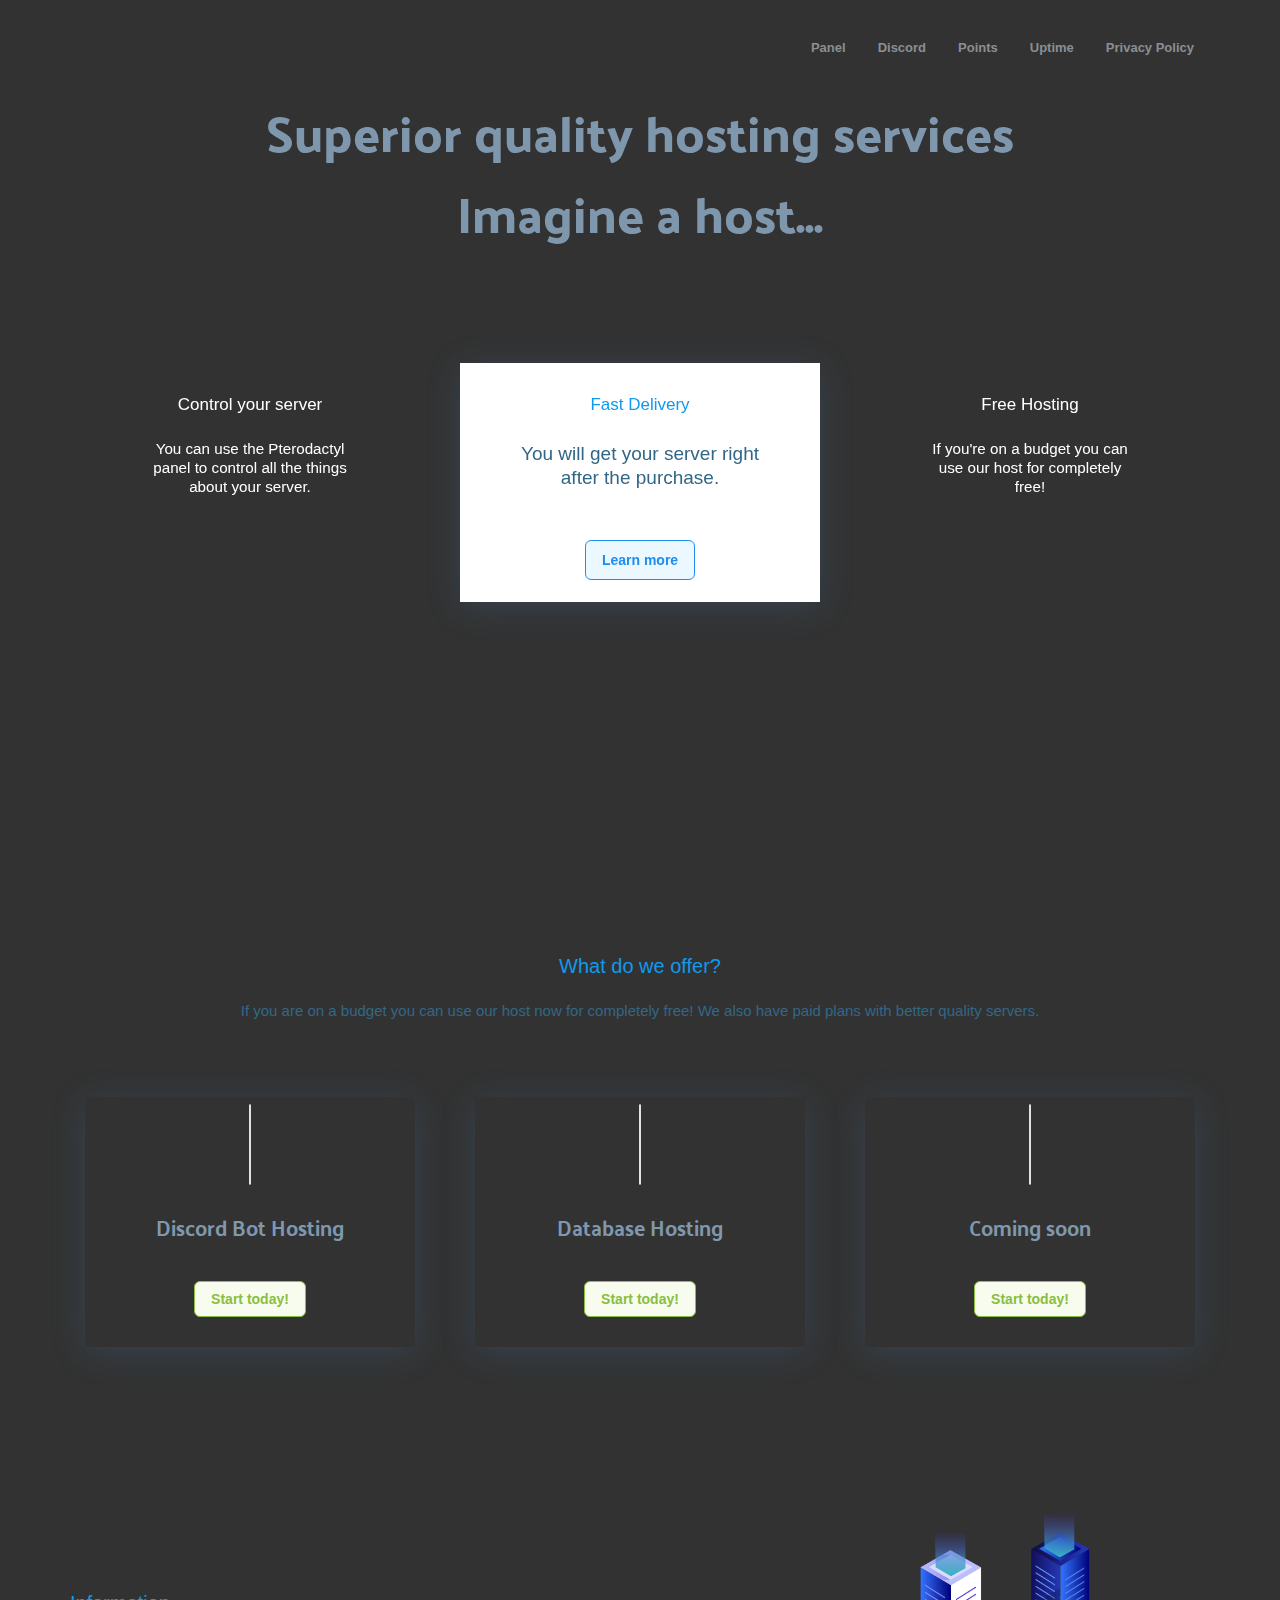
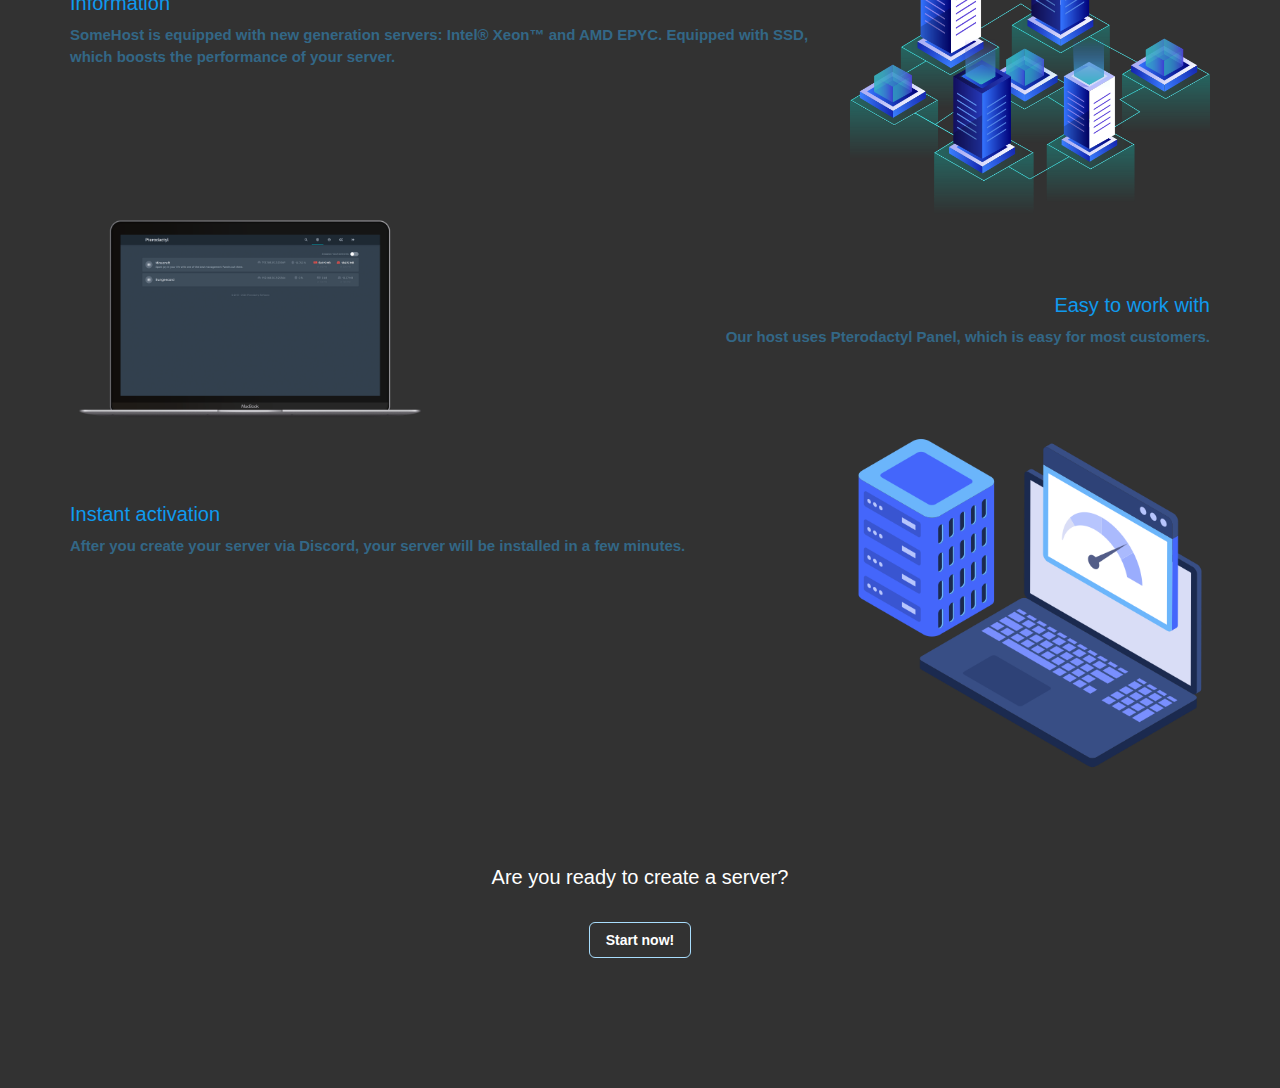
==== commit 47575422: "Update index.html" ====
--- a/index.html
+++ b/index.html
@@ -148,12 +148,12 @@
             <div class="col-sm-12 col-md-4">
                 <div class="pricing-box purple-after">
                     <div class="pricing-icon purple-color"><i class="hsto hsto-technology"></i></div>
-                    <div class="pricing-title">VPS Hosting</div>
+                    <div class="pricing-title">Coming soon</div>
                     <div class="pricing-details">
                     </div>
                     <div class="pricing-amount">
                     </div>
-                    <div class="pricing-button"><a href="https://billing.somehost.xyz/index.php?rp=/store/vps" class="green-button">Start today!</a></div>
+                    <div class="pricing-button"><a href="#" class="green-button">Start today!</a></div>
                 </div>
             </div>
         </div>
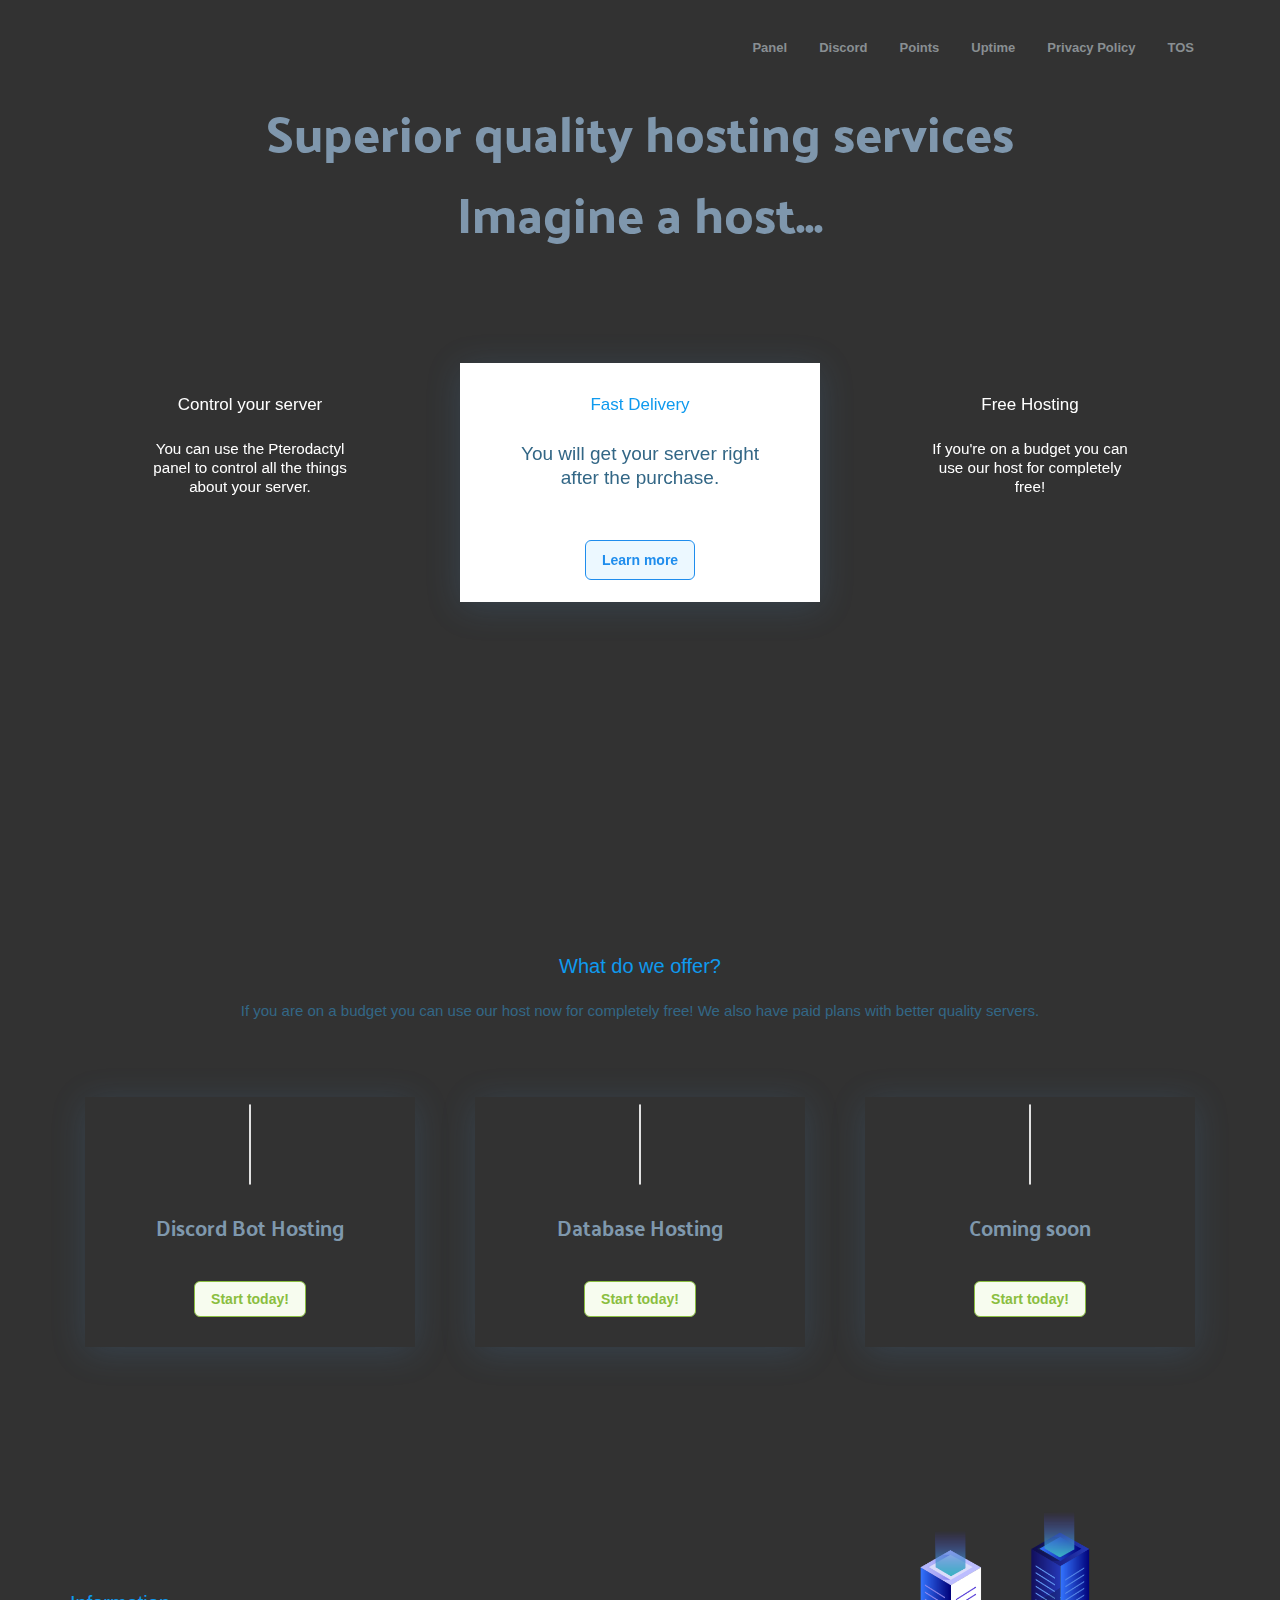
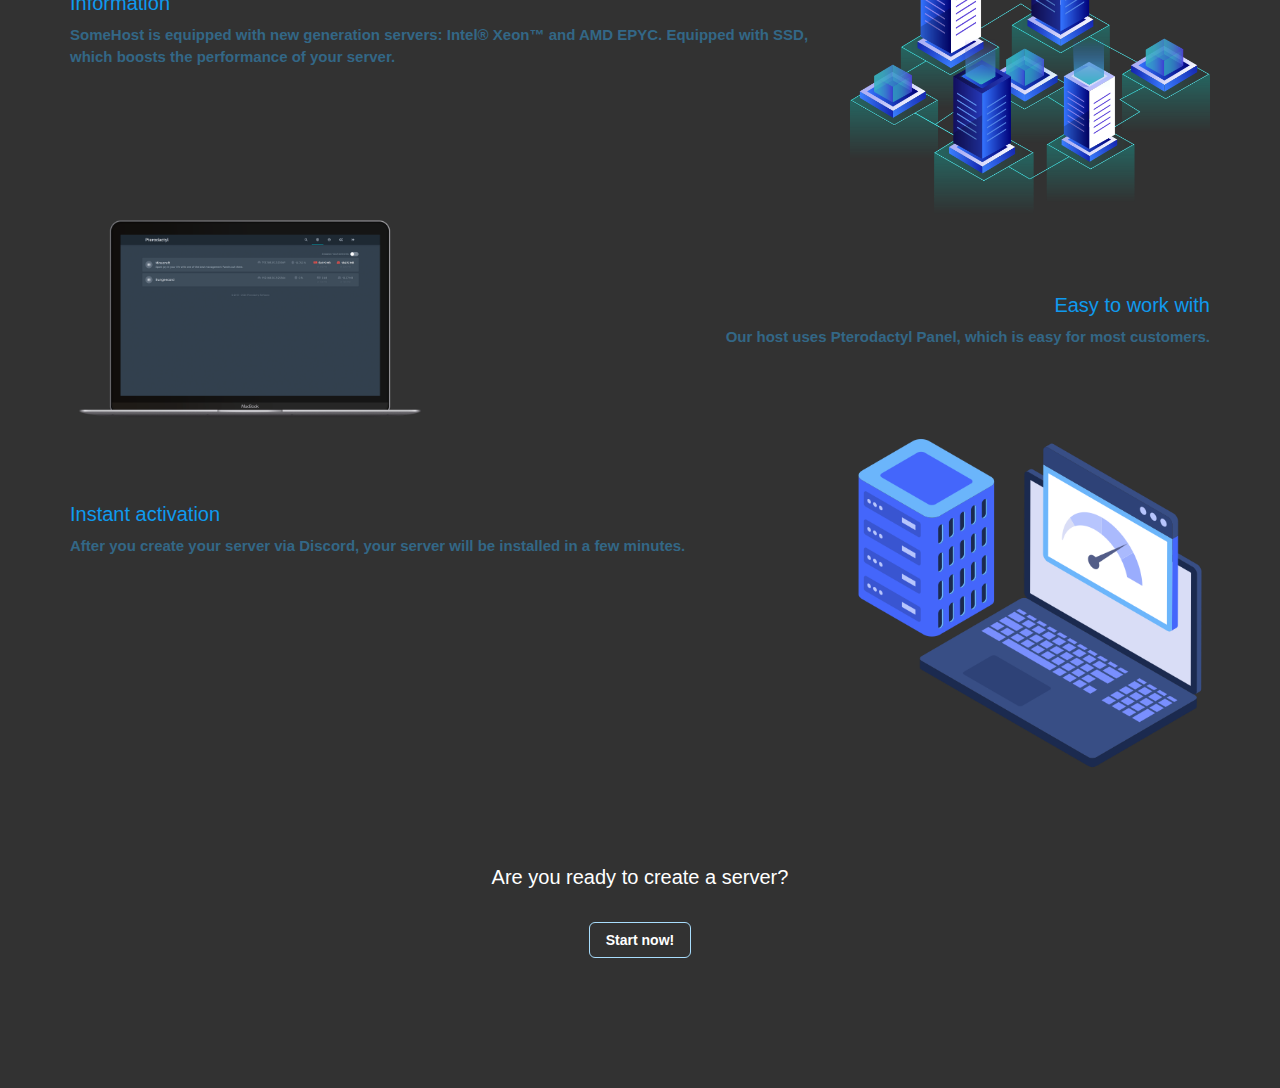
==== commit cffd0322: "Update index.html" ====
--- a/index.html
+++ b/index.html
@@ -48,10 +48,11 @@
             <ul class="nav navbar-nav navbar-right">
                 </li>
                 <li><a href="https://panel.somehost.xyz/"target="_blank"><b>Panel</a></li></b>
-                <li><a href="https://discord.com/invite/AMUXzVMdnu"target="_blank"><b>Discord</a> </li></b>
+                <li><a href="https://discord.com/invite/somehost"target="_blank"><b>Discord</a></li></b>
                 <li><a href="https://points.somehost.xyz/"target="_blank"><b>Points</a></li></b>
                 <li><a href="https://stats.uptimerobot.com/MW4OOS539g/"target="_blank"><b>Uptime</a></li></b>
                 <li><a href="https://somehost.xyz/privacy-policy"target="_blank"><b>Privacy Policy</a></li></b>
+                <li><a href="https://somehost.xyz/TOS"target="_blank"><b>TOS</a></li></b>
             </ul>
         </div>
     </div>
